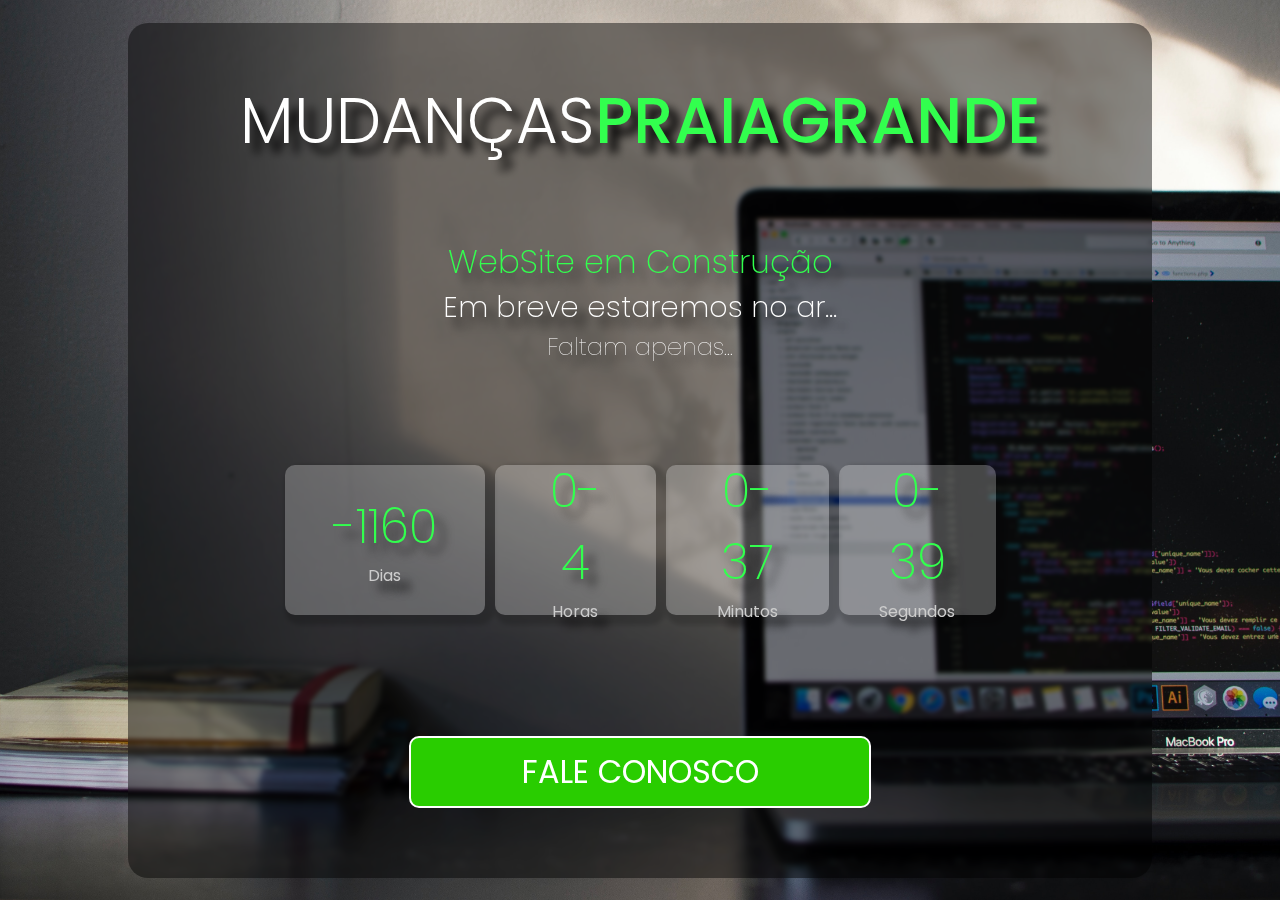
==== countdowntimer/index.html @ 1801c3f0 "UpDate202305171150" ====
<!DOCTYPE html>
<html lang="pt-br">
<head>
    <meta charset="UTF-8">
    <meta http-equiv="X-UA-Compatible" content="IE=edge">
    <meta name="viewport" content="width=device-width, initial-scale=1.0">
   
    <title>Mudanças Praia Grande | A Melhor da Região</title>
    <meta name="description" content="Procurando uma empresa de mudanças e carretos em Praia Grande? A Mudanças Praia Grande é especializada em soluções completas para suas necessidades de transporte de cargas. Com mais de 10 anos de experiência, oferecemos serviços personalizados, segurança, pontualidade e uma equipe dedicada. Realizamos mudanças residenciais e comerciais, além de oferecer carretos e serviços de embalagem. Nossa prioridade é garantir a proteção dos seus pertences durante todo o processo. Contate-nos agora mesmo para uma mudança tranquila e sem estresse em Praia Grande.">
    <meta name="keywords" content="Mudanças Praia Grande, Empresa de mudanças em Praia Grande, Mudanças residenciais em Praia Grande, Carretos em Praia Grande Transportadora em Praia Grande, Serviços de mudança em Praia Grande, Mudanças comerciais em Praia Grande, Transporte de cargas em Praia Grande, Mudanças e carretos em Praia Grande, Mudanças seguras em Praia Grande">
    <meta name="generator" content="HTML5, CSS3, JavaScript">
    <meta name="author" content="Henrique Teixeira | HT WebSitesBuilder">
    <meta name="robots" content="noindex, nofollow">
    <meta name="googlebot" content="noindex, nofollow">  
    <meta name="google-site-verification" content="YlnIyxxKNTaNd-IC_TfO19TKPuq7UjPzhPMNvKxjE3g">  
    
    <link rel="sitemap" type="application/xml" href="sitemap.xml">
    <!-- <link rel="canonical" href="https://mudancaspraiagrande.com.br/">      -->
    <!-- Google Tag Manager (noscript) -->
    <noscript><iframe src="https://www.googletagmanager.com/ns.html?id=GTM-PCWRWW3" height="0" width="0" style="display:none;visibility:hidden"></iframe></noscript>
    <!-- End Google Tag Manager (noscript) -->
    
    <meta property="og:title" content="Mudanças Praia Grande | A Melhor da Região">
    <meta property="og:description" content="">
    <meta property="og:type" content="website">
    <meta property="og:url" content="https://www.mudancaspraiagrande.com.br">
    <meta property="og:image" content="https://www.mudancaspraiagrande.com.br/img-home.jpg">
    
    <meta name="twitter:card" content="summary_large_image">
    <meta name="twitter:title" content="Mudanças Praia Grande | A Melhor da Região">
    <meta name="twitter:description" content="Descrição da página">
    <meta name="twitter:image" content="https://www.mudancaspraiagrande.com.br/imagem.jpg">    
    
    <link rel="shortcut icon" href="img/favicon.ico" type="image/x-icon">
    
    <link rel="stylesheet" href="../css/mediaqueries.css">
    <link rel="stylesheet" href="../css/countdowntimer.css">
    <link rel="stylesheet" href="https://cdnjs.cloudflare.com/ajax/libs/font-awesome/6.4.0/css/all.min.css">
</head>
<body>
<!--
    <Video autoplay loop muted plays-inline class="backvideo">
        <source src="video/count-video.mp4" type="video/mp4">
    </Video>
-->
  
    <div class="container">
        <!--  <img src="#" alt="logo-mudpragran">  -->
        <h1>Mudanças<span>PraiaGrande</span></h1>
        <h2>WebSite em Construção</h2>
        <h3>Em breve estaremos no ar...</h3>
        <h4>Faltam apenas...</h4>      
        <div class="countdown" id="countdown">
            <div class="time">
                <h2 id="days"></h2>
                <small>Dias</small>
            </div>
            <div class="time">
                <h2 id="hours"></h2>
                <small>Horas</small>
            </div>
            <div class="time">
                <h2 id="minutes"></h2>
                <small>Minutos</small>
            </div>
            <div class="time">
                <h2 id="seconds"></h2>
                <small>Segundos</small>
            </div>
        </div>   
        <a href="https://bit.ly/MudancasPraiaGrande" target="_blank">Fale Conosco</a>    
    </div>

    <script src="../js/countdowntimer.js"></script>
    <script src="../js/scripts.js"></script>
    
</body>
</html>
---- css/mediaqueries.css ----
@charset "UTF-8";

@import url('https://fonts.googleapis.com/css2?family=Poppins:wght@100;200;300;400;500;600;700;800;900&display=swap');

/*  Mobile - iPhone 13 Mini */
@media (max-width: 1023px){

    *{
        margin: 0;
        padding: 0;
        box-sizing: border-box;
        font-family: "Poppins";
        text-decoration: none;
        list-style: none;
        scroll-behavior: smooth;
        transition: all .1s ease;
    }
    body{
        margin: auto;
        padding: 0;
    }
    :root{
        --azul: #00008c;
        --amarelo: #FFD401;
        --verde: #29A71A;
        --preto: #000000;
        --branco: #FFFFFF;  
        --fontam6: clamp(1.6em, 1.5em + 3vw, 8rem);
        --fontam5: clamp(1.5em, 1.1em + 2.3vw, 4.1rem);
        --fontam4: clamp(1.3em, 1em + 2vw, 4rem);
        --fontam3: clamp(1.1em, .75em + 1.5vw, 3rem);
        --fontam2: clamp(1.05em, .6em + 1vw, 2rem);
        --fontam1: clamp(.5em, .5em + .7vw, 1rem);
    }
/*  Fim do Body  */
/*  *************************************************** */
/*  Inicio do Main / Header  */
    header{        
        z-index: 999;
        position: fixed;
        top: 0;
        left: 0;
        display: flex;
        justify-content: space-between;
        align-items: center;
        width: 100%;
        height: 70px;
        margin: auto;
        padding: 0 5%;
    }
    header.sticky{
        height: 70px;
        background: var(--branco);
        box-shadow: 0px 5px 5px 0px #00000077;
        border-bottom: #00008c solid 5px;
        transition: all .2s ease;
    }
    header.sticky .btn{
        color: var(--azul);
    }
    header.sticky .logotipo{
        color: var(--azul);
    }
    header .menu.active{
        right: 0;
    }
    header .menu .close-btn{
        color: #FFFFFF;
        position: absolute;
        top: 0;
        left: 90%;
        margin: 20px 0px 0px 0px;
    }
    header nav{
        position: fixed;
        background: #00008ccd;
        display: flex;
        justify-content: center;
        align-items: flex-end;
        flex-direction: column;
        min-width: 50%;
        height: 100vh;
        top: 0;
        right: -110%;
        padding: 80px 20px;
        transition:  0.5s;
        transition-property: right;
    }
    header nav a {
        display: block;
        font-size: 2rem;
        margin: 5px;
        padding: 0 15px;
        color: var(--branco);
        font-weight: 500;
    }
    header nav a:hover {
        color: var(--amarelo);
    }
    header .button {
        display: none;
    }
    .btn{
        display: block;
        font-size: var(--fontam4);
        color: var(--branco);
    }
    .logo { /*background: rebeccapurple;*/
        display: flex;
        align-items: center;
        flex-direction: row;
        width: 50%;
        height: 60px;
    }
    .logo a img{ /*background: #29A71A;*/
        max-width: 50px;
        margin: 30px 0;
    }
    .logotipo{ /*background: red;*/
        font-size: var(--fontam3);
        color: var(--branco);
        margin: 0 5px;
        line-height: 1;
    }
    .logotipo span{
        color: var(--amarelo);
    }
    nav a{ 
        display: none;    
    }
    .menu-diferenciais {
        display: none;
    }
    .menu-trabalhos {
        display: none;
    }
    .menu-depoimentos {
        display: none;
    }
    .menu-contatos {
        display: none;
    }
/*  Fim do Header/Nav  */
/*  *************************************************** */
/*  Inicio do Main  */

/*  Fim do Main  */
/*  *************************************************** */
/*  Inicio do Home  */
    .home{
        background: url(../img/bg1-home-mbl.png);
        background-position: center;
        background-repeat: no-repeat;
        background-size: cover;
        width: 100%;
        height: auto;
    }
    .home .container{
        display: flex;
        justify-content: center;
        align-items: center;
        flex-direction: column-reverse;
        flex-wrap: wrap;
        text-align: center;
        margin: auto;
        width: 90%;
        height: 100vh;
    }
    .home .container aside img{ /*background:yellow;*/
        max-width:50%;
        height: auto;
    }
    .home .container article{
        width: 100%;
        height: auto;
        text-align: center;
        color: var(--branco);
    }
    .home .container article h1{      
        font-size: var(--fontam6);
        line-height: 1; 
    }
    .home .container article h1 span{      
        color: var(--amarelo);
    }
    .home .container article h2{
        font-size: var(--fontam2);      
    }
    .home .container article h3{
        font-size: var(--fontam3);    
        margin: 30px 0;    
    }
    .home .container a{
        background: var(--verde);
        border-radius: 7px;
        border: #ffffff solid 3px;
        font-size: var(--fontam3);
        color: var(--branco);
        padding: 10px 30px;
        margin: 00px 0;    
    }
/*  Fim do Home  */
/*  *************************************************** */
/*  Inicio do Home2  */
    .home2 {
        display: flex;
        align-items: center;
        justify-content: center;
        flex-direction: column;
        width: 100%;
        height: 300px;
        text-align: center;
        padding: 10%;
        background: branco;
    }
    .home2 h1{
        color: var(--azul);
        font-size: var(--fontam4);
        margin: 10px 0;        
    }
    .home2 h1 span{
        color: var(--amarelo);
    }
    .home2 p{
        color: var(--azul);
    }
/*  Fim do Home2  */
/*  *************************************************** */
/*  Inicio do Soluções  */
    .solucoes{background: #eeeeee;
        display:flex;
        justify-content: center;
        align-items: center;
        flex-wrap: wrap;
        text-align: center;
        height: auto;
    }
    .solucoes h1{
        font-size: var(--fontam4);
        color: var(--azul);
        margin-top: 88px;
    }
    .solucoes h1 span{
        color: var(--amarelo);
    }
    .solucoes .container{
        display: flex;
        justify-content: center;
        align-items: center;
        flex-direction: column;
        flex-wrap: wrap;
        width: 100%;
        height: auto;
        margin: auto;  
        padding: 0 10px;  
    }
    .solucoes .container .box{
        background: var(--branco);
        max-width: 500px;
        margin: 10px;
        padding: 30px;
        border-radius: 10px;
        border: 2px solid rgba(0, 0, 140, 0.078);
        box-shadow: 5px 5px 10px 5px rgba(0, 0, 0, 0.212);
    }
    .solucoes .container .box:hover{
        background: var(--amarelo);
        transform: translateY(-8px);
    }
/*  Fim da Soluções  */
/*  ************************
/*  Inicio do Diferenciais  */
    .diferenciais{display: none;
    
    }
/*  Fim do Diferenciais  */
/*  *************************************************** */
/*  Inicio do Trabalhos  */
    .trabalhos{display: none;}
/*  Fim do Trabalhos  */
/*  *************************************************** */
/*  Inicio do Depoimentos  */
    .depoimentos{display: none;}
/*  Fim do Depoimentos  */
/*  *************************************************** */
/*  Inicio do Sobre  */
    .sobre{
        display: flex;
        justify-content: center;
        align-items: center;
        width: 100%;
        height: 100vh;
        background: #FFD401;
        padding: 5%;
        text-align: center;
    }
    .sobre article h1{
        font-size: var(--fontam4);
        color: var(--azul);
    }
    .sobre article h2{
        font-size: var(--fontam2);
    }
    .sobre article p{
        margin: 30px 0;
    }
    .sobre article a{
        background: var(--verde);
        border-radius: 7px;
        border: #ffffff solid 3px;
        font-size: var(--fontam3);
        color: var(--branco);
        padding: 10px 30px;
        margin: 00px 0;  
    }
    .sobre aside img{
        display: none;
    }
/*  Fim do Sobre  */
/*  *************************************************** */
/*  Inicio do Contatos  */
    .contatos{display: none;

    }
    .contatos-txt h1, p{
    }
    .contatos .iframe iframe{
    }
/*  Fim do Contatos  */
/*  *************************************************** */
/*  Inicio do Footer  */
    footer{
        width: 100%;
        margin: auto;
        padding: 20px;
        font-size: var(--fontam1);
        text-align: center;
        color: var(--branco);
        background: var(--azul);
    }
    footer .menu-footer a{display: none;
       color: var(--amarelo);
    }
    footer .rodape a{
        color: var(--amarelo);
    }
}
/*  Desktop - Web 1280  */
@media screen and (min-width: 1024px) and (max-width: 1366px){
    *{
        margin: 0;
        padding: 0;
        box-sizing: border-box;
        font-family: "Poppins";
        text-decoration: none;
        list-style: none;
        scroll-behavior: smooth;
        transition: all .1s ease;
    }
    body{
        margin: auto;
        padding: 0;
    }
    :root{
        --azul: #00008c;
        --amarelo: #FFD401;
        --verde: #29A71A;
        --preto: #000000;
        --branco: #FFFFFF;  
    
        --fontam6: clamp(1.6em, 1.5em + 3vw, 8rem);
        --fontam5: clamp(1.5em, 1.1em + 2.3vw, 4.1rem);
        --fontam4: clamp(1.3em, 1em + 2vw, 4rem);
        --fontam3: clamp(1.2em, 1.2em + 1.2vw, 3rem);
        --fontam2: clamp(1.1em, .9em + .9vw, 2rem);
        --fontam1: clamp(1em, .5em + .5vw, 1.5rem);
    }
    ::-webkit-scrollbar{
        width: 10px;
    }
    ::-webkit-scrollbar-track{
        background: #FFFFFF;
    }
    ::-webkit-scrollbar-track:hover{
        background: #ffffff85;
    }
    ::-webkit-scrollbar-thumb{
        background: var(--azul);
        border-radius: 2px;
    }
    /*  Fim do Body  */
    /*  *************************************************** */
    /*  Inicio do Main  */
    header{
        z-index: 999;
        position: fixed;
        top: 0;
        left: 0;
        background:rgba(255, 255, 255, 0);    
        display: flex;
        justify-content: space-between;
        align-items: center;
        width: 100%;
        height: 80px;
        margin: auto;
        padding: 0 2%;
    }
    header.sticky{
        height: 78px;
        padding: 0 2%;
        background: var(--branco);
        box-shadow: 0px 10px 10px 0px #00000072;
        border-bottom: #00008c solid 5px;
        transition: all .45s ease;
    }
    header.sticky .logo a{
        color: var(--azul);
        margin: 0px;
    }
    header.sticky .logo a span{
        color: var(--amarelo);
        text-shadow: #00000012 5px 5px 5px;
    }
    header.sticky .logo a:hover{
        font-size: var(--fontam2);
        border-bottom: none;
    }
    header.sticky nav a{
        color: var(--azul);
        transition: all .45s ease;
        margin: 5px;

    } 
    header.sticky nav a:hover{
        color: var(--amarelo);
        border-bottom: #FFD401 solid 1px;
        transition: all .45s ease;
    } 
    header.sticky .button{
        font-size: var(--fontam1);
        background: var(--verde);
        padding: 3px 10px;
        border-radius: 20px;
        border: #ffffff solid 2px;
        color: var(--branco);
    } 
    header.sticky .button:hover{
        background: var(--azul);
        color: var(--amarelo);
        border-bottom: none;
        border: #FFD401 solid 2px;
        transition: all .45s ease;
    } 
    .btn{
        display: none;
    }
    .logo{
        display: flex;
        justify-content: center;
        align-items: center;
    }
    .logo img{
        width: 50px;
        margin: 10px 0;
    }
    .logo .logo-txt{
        display: flex;
        flex-direction: column;
        line-height: 1;
        padding: 5px;
    }
    .logo .logo-txt a{  /*background:rebeccapurple; */
        font-size: var(--fonta3);
        color: var(--amarelo);
    }
    .logo a span{
        color: var(--branco);
    }
    .logo a:hover{
        font-size: var(--fontam3);
        color: #00008c;
    }
    nav{/*background: red;*/
        color: var(--branco);
        padding: 10px;
    }
    nav a{/*background: gray;*/
        font-size: var(--fontam1);
        color: var(--branco);
        margin: 5px;
    
    }
    nav a:hover{
        color: var(--amarelo);
        border-bottom: #FFD401 solid 2px;
        transition: all .45s ease;
    }
    nav .button {
        background: var(--verde);
        padding: 3px 10px;
        border-radius: 20px;
        border: #ffffff solid 2px;
        color: var(--branco);
    }
    nav .button:hover{
        background: var(--verde);
        border-bottom: none;
        border: #ffffff solid 2px;
        color: var(--branco);
    }
    /*  Fim do Header/Nav  */
/*  *************************************************** */
/*  Inicio do Main  */
    main{/*background: rgb(255, 0, 0);*/
    text-align: center;
    margin: auto;
}
/*  Fim do Main  */
/*  *************************************************** */
/*  Inicio do Home  */
    .home{
        background: url(../img/bg-home.png);
        background-position: center;
        background-repeat: no-repeat;
        background-size: cover;
        height: 100vh;
        padding: 100px 0 0 0;
    }
    .home .container{ /*background: yellow;*/
        display: flex;
        justify-content: flex-start;
        align-items: flex-start;
        width: 90%;
        height: 80%;
        margin: auto;
        padding: 0 5%;
    }
    .home .container article{ /*background: rgb(0, 4, 81);*/
        display: flex;
        justify-content:center;
        align-items: flex-start;
        flex-direction: column;
        text-align: left;
        width: 50%;
        height: 100%;
    }
    .home .container article h1{
        font-size: var(--fontam6);
        font-weight: 700;
        line-height: .8;
        text-align: left;
        color: var(--amarelo);
        margin: 0;
        padding: 0;
        z-index: 1;
    }
    .home .container article h1 span{
        color: var(--branco);
    }
    .home .container article h2{
        font-size: var(--fontam1);
        font-weight: 300;
        color: var(--branco);
        margin: 0;
        padding: 0;
    }
    .home .container article h3{
        font-size: var(--fontam3);
        font-weight: 300;
        color: var(--branco);
        margin: 0;
        padding: 0;
    }
    .home .container article a{
        background: var(--verde);
        border-radius: 7px;
        border: #ffffff solid 3px;
        font-size: var(--fontam2);
        color: var(--branco);
        padding: 10px 70px;
        margin-top: 30px;
    }
    .home .container article a:hover{
        background: rgb(1, 102, 1);
    }
    .home .container aside{ /*background: rgb(14, 107, 0);*/
        display: flex;
        justify-content: flex-start;
        align-items: flex-start;
        width: 50%;
        height: 100%;
        padding: 10px;
    }
    .home .container aside img{/*background: red;*/
        width: 100%;
        height: auto;
        margin: auto;
    }
    /*  Fim do Home  */
    /*  *************************************************** */
    /*  Inicio do Home2  */
    .home2{ /*background: rebeccapurple;*/
        display: flex;
        justify-content: center;
        align-items: center;
        flex-direction: column;
        height: 300px;
        background: var(--branco);
        padding: 50px 15%;
    }
    .home2 h1{
        font-size: var(--fontam5);
        color: var(--azul);
        text-shadow: 5px 5px 5px #00000077;
    }
    .home2 h1 span{
        color: var(--amarelo);
        text-shadow: 5px 5px 5px #00000077;
    }
    .home2 p{
        font-size: var(--fontam1);
        color: var(--azul);
        line-height: 1.5;
    }
    /*  Fim do Home2  */
    /*  *************************************************** */
    /*  Inicio do Soluções  */
    .solucoes{background: #eeeeee;
        height: 100vh;
        padding: 80px 0 0 0;
    }
    .solucoes h1{
        font-size: var(--fontam4);
        color: var(--azul);
    }
    .solucoes h1 span{
        color: var(--amarelo);
    }
    .soluções p{
        font-size: var(--fontam3);
        color: var(--azul);
        line-height: 1.5;
    }
    .solucoes .container{ /*background: rgb(94, 94, 94);*/
        display: block;
        justify-content: flex-start;
        align-items: flex-start;
        flex-direction: column;
        flex-wrap: wrap;
        width: 100%;
        height: 90%;
        margin: auto;
    }
    .solucoes .container .row-one{ /*background: rgb(217, 255, 0);*/
        display: flex;
        justify-content: center;
        align-items: center;
        width: 90%;
        height: 50%;
        margin-top: 10px;
        margin: auto;
    }
    .solucoes .container .row-two{ /*background: rgb(0, 255, 17);*/
        display: flex;
        justify-content: center;
        align-items: center;
        width: 90%;
        height: 50%;
        margin: auto;
    }
    .solucoes .container .box{
        background: var(--branco);
        width: 400px;
        height: 250px;
        margin: 10px;
        padding: 10px;
        border-radius: 10px;
        border: 2px solid rgba(0, 0, 140, 0.078);
        box-shadow: 5px 5px 10px 5px rgba(0, 0, 0, 0.212);
    }
    .solucoes .container .box:hover{
        background: var(--amarelo);
        transform: translateY(-8px);
    }
    .solucoes .container .box i{
        color: var(--azul);
        margin: 10px;
        font-size: var(--fontam4);    
    }
    .solucoes .container .box h2{
        font-size: var(--fontam1);
        margin: 10px;
    }
    .solucoes .container .box p {
        font-size: .7rem;
        margin: 10px;
    }
    .solucoes .container .box .link{
        background-color: var(--azul);
        color: var(--branco);
        padding: 5px 50px;
        border-radius: 10px;
    }
    .solucoes .container .box .link:hover{
        border: solid 3px #ffffff;
    }
    .solucoes .container .box .row-one .link a i{
        margin-top: 30px;
    }
    /*  Fim da Soluções  */
    /*  *************************************************** */
    /*  Inicio do Diferenciais  */
    .diferenciais{ 
        background: #eeeeee;
        height: 100vh;
        padding: 80px 0 0 0;
    }
    .diferenciais .titulo{ /*background: rebeccapurple;*/
        width: 80%;
        margin: auto;
        font-size: var(--fontam1);
        color: var(--azul);
    }
    .diferenciais .titulo h1{
        font-size: var(--fontam4);
        color: var(--azul);
    }
    .diferenciais .titulo h1 span{
        color: var(--amarelo);
    }
    .diferenciais .container{ /*background: yellow;*/
        display: flex;
        justify-content: flex-start;
        align-items: flex-start;
        flex-direction: column;
        width: 100%;
        height: 80%;
        margin: auto;
    }
    .diferenciais .container .row-one{ /*background: red;*/
        display: flex;
        justify-content: center;
        align-items: center;
        width: 90%;
        height: 50%;
        margin: auto;

    }
    .diferenciais .container .row-two{ /*background: green;*/
        display: flex;
        justify-content: center;
        align-items: center;
        width: 90%;
        height: 50%;
        margin: auto;
    }
    .diferenciais .container .box{
        background: var(--azul);
        display: flex;
        justify-content: flex-start;
        align-items: center;
        flex-direction: column;
        width: 400px;
        height: 200px;
        margin: 10px;
        padding: 10px;
        border-radius: 10px;
        border: 2px solid #ffffff;
        box-shadow: 5px 5px 5px 5px rgba(0, 0, 0, 0.326);
        color: white;
/*        background: var(--branco);
        width: 400px;
        height: 250px;
        margin: 10px;
        padding: 10px;
        border-radius: 10px;
        border: 2px solid rgba(0, 0, 140, 0.078);
        box-shadow: 5px 5px 10px 5px rgba(0, 0, 0, 0.212);  */

    }
    .diferenciais .container .box:hover{
        background: var(--branco);
        color: var(--azul);
        transform: translateY(-8px);
        transition: all .1s ease;
    }
    .diferenciais .container .box i{
        font-size: var(--fontam3);
        margin: 20px;
    }
    .diferenciais .container .box h2{
        font-size: var(--fontam1);
        margin: 0px;
    }
    .diferenciais .container .box p{display: none;
        font-size: var(--fontam1);
        margin: 0px;
    }
    .diferenciais .container .box a{
        font-size: var(--fontam1);
        margin: 20px;
        background: var(--branco);
        padding: 5px 50px;
        border: solid 2px #00008c;
        border-radius: 10px;
    }
    .diferenciais .container .box a:hover{
        background: #FFD401;
    }
/*  Fim do Diferenciais  */
/*  *************************************************** */
/*  Inicio do Trabalhos  */
    .trabalhos{background: rgb(247, 247, 247);
        height: 100vh;
        padding: 80px 0 0 0;
    }
    .trabalhos-titulo{ 
        width: 80%;
        margin: auto;
        padding: 20px;
        color: var(--azul);
    }
    .trabalhos-titulo h1{
        font-size: var(--fontam4);
        color: var(--azul);
    }
    .trabalhos-titulo span{
        color: var(--amarelo);
    }
    .trabalhos .container-galeria{ 
        display: flex;
        flex-wrap: wrap;
        justify-content: space-evenly;
        gap: 1vw;
        padding: 0 2vw;
        width: 80%;
        margin: auto;
    }
    .trabalhos .container-galeria .img-galeria{
        width: 200px;
        height: 200px;
        border: 5px solid #00008c;
        box-shadow: 5px 5px 5px #00000078;
        border-radius: 10px;
        flex-grow: 1;
        transition: transform .5s linear;
    }
    .trabalhos .container-galeria .img-galeria:hover{
        transform: scale(1.3);
    }
    .trabalhos .container-galeria .img-galeria img{
        width: 100%;
        height: 100%;
        object-fit: cover;
        border-radius: 5px;
    }
    .trabalhos .container .box{/*background: #FFD401;*/
        display: flex;
        justify-content: flex-start;
        align-items: center;
        flex-direction: column;
        width: 9%;
        height: 600px;
        margin: 0px;
        padding: 10px;
        border-radius: 10px;
        border: 5px solid #ffffff;
        box-shadow: 5px 5px 5px 5px rgba(0, 0, 0, 0.326);
    }
    .trabalhos .container .box img{ /*background: red;*/
        width: 300px;
        height: 70%;
        margin: 0;
        border-radius: 20px;
    }
    .trabalhos .container .box .txt {
        background: var(--branco);
        width: 95%;
        height: 50%;
        margin: 0;
    }
/*  Fim do Trabalhos  */
/*  *************************************************** */
/*  Inicio do Depoimentos  */
    .depoimentos{ background: var(--branco);
        height: 100vh;
        padding: 80px 0 0 0;
    }
    .depoimentos-txt{ /*background: red;*/
        width: 80%;
        margin: auto;
    }
    .depoimentos-txt h1{
        font-size: var(--fontam4);
        color: var(--azul);
    }
    .depoimentos-txt h1 span{
        color: var(--amarelo);
    }
    .depoimentos-txt p{
        color: var(--azul);
    }
    .depoimentos .container{ /*background: green;*/
        display: flex;
        justify-content: center;
        align-items: center;
        flex-wrap: wrap;
        width: 90%;
        height: 70%;
        margin: auto;
    }
    .depoimentos .container .box{
        background: var(--branco);
        display: flex;
        justify-content: flex-start;
        align-items: center;
        flex-direction: column;
        width: 30%;
        height: 350px;
        margin: 10px;
        padding: 10px;
        color: var(--azul);
        border-radius: 10px;
        border: 5px solid #ffffff;
        box-shadow: 5px 5px 5px 5px rgba(0, 0, 0, 0.326);
    }
    .depoimentos .container .box:hover{
        background: #0000005d;
        color: var(--branco);
        transform: translateY(-8px);
        transition: all .1s ease;
    }
    .depoimentos .container .box i{
        font-size: var(--fontam4);
        margin: 20px;
    }
    .depoimentos .container .box p{
        margin: 20px;
    }
    .depoimentos .container .box a{
        font-size: var(--fontam1);
        margin: 20px;
        background: var(--azul);
        padding: 5px 50px;
        border: solid 2px var(--branco);
        border-radius: 10px;
        color: var(--branco);
    }
    .depoimentos .container .box a:hover{
        background: var(--preto);
        color: var(--branco);
        border: 2px solid var(--branco);
    }
    /*  Fim do Depoimentos  */
    /*  *************************************************** */
    /*  Inicio do Sobre  */
    .sobre{ 
        height: 90vh;
        padding: 80px 0 0 0;
        background: var(--branco);
    }
    .sobre .container{ /*background: rgb(18, 215, 0);*/
        display: flex;
        justify-content: center;
        align-items: center;
        flex-direction: row-reverse;
        width: 90%;
        height: 100%;
        margin: auto;
    }
    .sobre article{ /*background: blue;*/
        display: flex;
        justify-content: center;
        align-items: flex-end;
        flex-direction: column;
        width: 50%;
        height: 90%;
        text-align: right;
        padding: 20px;
    }
    .sobre article h1{
        font-size: var(--fontam3);
        text-align: left;
        line-height: 1;
        color: rgb(0, 0, 170); 
        text-shadow: 3px 3px 3px rgba(0, 0, 0, 0.357); 
        margin-bottom: 20px ;  
    }
    .sobre article h2{
        font-size: var(--fontam2);
        line-height: 1;
        color: rgb(255, 225, 0);
        text-shadow: 2px 5px 3px rgba(0, 0, 0, 0.207);   
    }
    .sobre article p{
        font-size: var(--fontam1);
        line-height: 1.7;
        width: 90%;
        margin: 10px 0;
    }
    .sobre article a{
        background: green;
        border-radius: 7px;
        font-size: var(--fontam1);
        color: rgb(255, 255, 255);
        padding: 10px 70px;
        margin-top: 0px;
    }
    .sobre aside{ /*background: rgb(255, 255, 0);*/
        display: flex;
        justify-content: center;
        align-items: center;
        width: 50%;
        height: 90%;
    }
    .sobre aside img{
        width: 70%;
    }
    /*  Fim do Sobre  */
    /*  *************************************************** */
    /*  Inicio do Contatos  */
    .contatos{ 
        display: flex;
        justify-content: center;
        align-items: center;
        flex-direction: column;
        background: #000040;
        height: 600px;
        padding: 80px 0 0 0;
    }
    .contatos .contatos-txt{ /*background: #000000;*/
        width: 70%;
        height: 30%;
        margin: auto;
        padding: 20px;
    }
    .contatos .contatos-txt h1{
        font-size: var(--fontam4);
        color: var(--branco);
    }
    .contatos .contatos-txt span{
        color: var(--amarelo);
    }
    .contatos .contatos-txt p{
        color: var(--branco);
    }
    .contatos .iframe iframe{
        margin: auto;
        width: 100%;
        height: 40vh;
    }
    .contatos .container{ /*background: var(--azul);*/
        display: flex;
        justify-content: flex-start;
        align-items: center;
        flex-direction: column;
        width: 70%;
        height: 70%;
        margin: auto;
        padding: 30px 0;
        color: var(--amarelo);
    }
    .contatos .container h1{
        font-size: var(--fontam3);
    }
    .contatos .container p{
        font-size: var(--fontam2);
    }
    .contatos .redes {
        margin: 20px;
    }
    .contatos .redes a {
        margin: 20px 10px;
        padding: 5px 12px;
        font-size: var(--fontam2);
        color: var(--branco);
        border-radius: 5px;
        border: 2px solid #ffffff;
    }
    .contatos .btn-wa {
        width: 300px;
        margin: 0px;
        padding: 5px 0;
        background: var(--verde);
        color: var(--branco);
        border: 2px solid var(--branco);
        border-radius: 7px;
    }
    /*
    .contatos .container{ background: rebeccapurple;
        display: flex;
        justify-content: center;
        align-items: center;
        flex-direction: column;
        width: 100%;
        height: 100%;
        margin: auto;
    }
    .contatos .container h1{
        font-size: var(--fontam3);
        color: var(--amarelo);
    }
    .contatos .container h2{
        font-size: var(--fontam2);
        color: rgb(255, 255, 255);
    }
    .contatos .txt{
        color: var(--amarelo);
    }
    .contatos p{
        font-size: 1.5rem;
        line-height: .5;
        color: white;
    }
    .contatos a{
        background: green;
        border-radius: 7px;
        font-size: 2rem;
        color: rgb(255, 255, 255);
        padding: 10px 70px;
        margin-top: 30px;
        border: #ffffff solid 2px;
    }
    .contatos .redes{   background: rgb(33, 55, 0);
        display: flex;
        justify-content: center;
        align-items: center;
        width: 100%;
        height: 100%;
        margin: auto;
        padding: 20px;
    }
    .contatos .redes a{ background: rgb(255, 255, 255);
        display: flex;
        justify-content: center;
        align-items: center;
        width: 50px;
        height: 50px;
        font-size: 2rem;
        color: rgb(6, 0, 94);
        margin: 20px;
        padding: 0 10px;
        border-radius: 10px;
    }
    */
    /*  Fim do Contatos  */
    /*  *************************************************** */
    /*  Inicio do Footer  */
    footer {
        display: flex;
        justify-content: center;
        align-items: center;
        flex-direction: column;
        background: rgb(0, 0, 0);
        width: 100%;
        height: 150px;
        font-weight: 200;
        color: aliceblue;
        text-align: center;
        padding: 30px 0;
    }
    footer .menu-footer a{
        font-size: 1rem;
        padding: 5px;
        font-weight: 200;
        color: rgb(255, 251, 0);
    }
    footer .menu-footer a:hover{
        font-weight: 300;
        color: rgb(255, 255, 255);
    }
    footer .rodape a{
        font-size: .8rem;
        font-weight: 200;
        color: rgb(255, 251, 0);
    }
    footer .rodape a:hover{
        font-size: 1rem;
        font-weight: 200;
        color: rgb(255, 255, 255);
    }
}
/*  Desktop - Web 1920  */
@media screen and (min-width: 1367px) and (max-width: 1920px){
    *{
        margin: 0;
        padding: 0;
        box-sizing: border-box;
        font-family: "Poppins";
        text-decoration: none;
        list-style: none;
        scroll-behavior: smooth;
        transition: all .3s ease;
    }
    body{background: #ff0000;
        margin: auto;
        padding: 0;
    }
    :root{
        --azul: #00008c;
        --amarelo: #FFD401;
        --verde: #29A71A;
        --preto: #000000;
        --branco: #FFFFFF;  
    
        --fontam6: clamp(1.8em, 2em + 4vw, 8rem);
        --fontam5: clamp(1.7em, 1.5em + 3vw, 6rem);
        --fontam4: clamp(1.6em, 1em + 2vw, 4rem);
        --fontam3: clamp(1.5em, .75em + 1.5vw, 3rem);
        --fontam2: clamp(1.3em, .5em + 1vw, 2rem);
        --fontam1: clamp(1em, .4em + .75vw, 1rem);
    }
    ::-webkit-scrollbar{
        width: 10px;
    }
    ::-webkit-scrollbar-track{
        background: #FFFFFF;
    }
    ::-webkit-scrollbar-track:hover{
        background: #ffffff85;
    }
    ::-webkit-scrollbar-thumb{
        background: var(--azul);
        border-radius: 2px;
    }
    /*  Fim do Body  */
    /*  *************************************************** */
    /*  Inicio do Main  */
    header{
        z-index: 999;
        position: fixed;
        top: 0;
        left: 0;
        background:rgba(255, 255, 255, 0);    
        display: flex;
        justify-content: space-between;
        align-items: center;
        width: 100%;
        height: 100px;
        margin: auto;
        padding: 0 5%;
    }
    header.sticky{
        height: 80px;
        padding: 0 5%;
        background: var(--branco);
        box-shadow: 0px 10px 10px 0px #00000072;
        border-bottom: #00008c solid 5px;
        transition: all .45s ease;
    }
    header.sticky .logo a{
        color: var(--azul);
        margin: 0px;
    }
    header.sticky .logo a span{
        color: var(--amarelo);
        text-shadow: #00000012 5px 5px 5px;
    }
    header.sticky .logo a:hover{
        font-size: var(--fontam2);
        border-bottom: none;
    }
    header.sticky nav a{
        color: var(--azul);
        transition: all .45s ease;
        margin: 5px;

    } 
    header.sticky nav a:hover{
        color: var(--amarelo);
        border-bottom: #FFD401 solid 1px;
        transition: all .45s ease;
    } 
    header.sticky .button{
        font-size: var(--fontam1);
        background: var(--verde);
        padding: 3px 20px;
        border-radius: 20px;
        border: #ffffff solid 2px;
        color: var(--branco);
    } 
    header.sticky .button:hover{
        background: var(--azul);
        color: var(--amarelo);
        border-bottom: none;
        border: #FFD401 solid 2px;
        transition: all .45s ease;
    } 
    .btn{
        display: none;
    }
    .logo{
        display: flex;
        justify-content: center;
        align-items: center;
    }
    .logo img{
        width: 50px;
        margin: 10px 0;
    }
    .logo .logo-txt{
        display: flex;
        flex-direction: column;
        line-height: 1;
        padding: 5px;
    }
    .logo .logo-txt a{  /*background:rebeccapurple; */
        font-size: var(--fonta3);
        color: var(--amarelo);
    }
    .logo a span{
        color: var(--branco);
    }
    .logo a:hover{
        font-size: var(--fontam3);
        color: #00008c;
    }
    nav{/*background: red;*/
        color: var(--branco);
        padding: 10px;
    }
    nav a{/*background: gray;*/
        font-size: var(--fontam1);
        color: var(--branco);
        margin: 5px;
    
    }
    nav a:hover{
        color: var(--amarelo);
        border-bottom: #FFD401 solid 2px;
        transition: all .45s ease;
    }
    nav .button {
        background: var(--verde);
        padding: 3px 20px;
        border-radius: 20px;
        border: #ffffff solid 2px;
        color: var(--branco);
    }
    nav .button:hover{
        background: var(--verde);
        border-bottom: none;
        border: #ffffff solid 2px;
        color: var(--branco);
    }
/*  Fim do Header/Nav  */
/*  *************************************************** */
/*  Inicio do Main  */
    main{/*background: rgb(255, 0, 0);*/
    text-align: center;
    margin: auto;
    }
/*  Fim do Main  */
/*  *************************************************** */
/*  Inicio do Home  */
    .home{
        background: url(../img/bg-home.png);
        background-position: center;
        background-repeat: no-repeat;
        background-size: cover;
        height: 100vh;
        padding: 100px 0 0 0;
    }
    .home .container{ /*background: yellow;*/
        display: flex;
        justify-content: flex-start;
        align-items: flex-start;
        width: 90%;
        height: 80%;
        margin: auto;
        padding: 0 5%;
    }
    .home .container article{ /*background: rgb(0, 4, 81);*/
        display: flex;
        justify-content:center;
        align-items: flex-start;
        flex-direction: column;
        text-align: left;
        width: 50%;
        height: 100%;
    }
    .home .container article h1{
        font-size: var(--fontam6);
        font-weight: 700;
        line-height: .8;
        text-align: left;
        color: var(--amarelo);
        margin: 0;
        padding: 0;
        z-index: 1;
    }
    .home .container article h1 span{
        color: var(--branco);
    }
    .home .container article h2{
        font-size: var(--fontam1);
        font-weight: 300;
        color: var(--branco);
        margin: 0;
        padding: 0;
    }
    .home .container article h3{
        font-size: var(--fontam3);
        font-weight: 300;
        color: var(--branco);
        margin: 0;
        padding: 0;
    }
    .home .container article a{
        background: var(--verde);
        border-radius: 7px;
        border: #ffffff solid 3px;
        font-size: var(--fontam2);
        color: var(--branco);
        padding: 10px 70px;
        margin-top: 30px;
    }
    .home .container article a:hover{
        background: rgb(1, 102, 1);
    }
    .home .container aside{ /*background: rgb(14, 107, 0);*/
        display: flex;
        justify-content: flex-start;
        align-items: flex-start;
        width: 50%;
        height: 100%;
        padding: 10px;
    }
    .home .container aside img{/*background: red;*/
        width: 100%;
        height: auto;
        margin: auto;
    }
    /*  Fim do Home  */
    /*  *************************************************** */
    /*  Inicio do Home2  */
    .home2{ /*background: rebeccapurple;*/
        display: flex;
        justify-content: center;
        align-items: center;
        flex-direction: column;
        height: 300px;
        background: var(--branco);
        padding: 50px 15%;
    }
    .home2 h1{
        font-size: var(--fontam5);
        color: var(--azul);
        text-shadow: 5px 5px 5px #00000077;
    }
    .home2 h1 span{
        color: var(--amarelo);
        text-shadow: 5px 5px 5px #00000077;
    }
    .home2 p{
        font-size: var(--fontam1);
        color: var(--azul);
        line-height: 1.5;
    }
    /*  Fim do Home2  */
    /*  *************************************************** */
    /*  Inicio do Soluções  */
    .solucoes{background: #eeeeee;
        height: 100vh;
        padding: 100px 0 0 0;
    }
    .solucoes h1{
        font-size: var(--fontam4);
        color: var(--azul);
    }
    .solucoes h1 span{
        color: var(--amarelo);
    }
    .soluções p{
        font-size: var(--fontam3);
        color: var(--azul);
        line-height: 1.5;
    }
    .solucoes .container{ /*background: rgb(94, 94, 94);*/
        display: block;
        justify-content: flex-start;
        align-items: flex-start;
        flex-direction: column;
        flex-wrap: wrap;
        width: 100%;
        height: 90%;
        margin: auto;
    }
    .solucoes .container .row-one{ /*background: rgb(217, 255, 0);*/
        display: flex;
        justify-content: center;
        align-items: center;
        width: 90%;
        height: 50%;
        margin-top: 10px;
        margin: auto;
    }
    .solucoes .container .row-two{ /*background: rgb(0, 255, 17);*/
        display: flex;
        justify-content: center;
        align-items: center;
        width: 90%;
        height: 50%;
        margin: auto;
    }
    .solucoes .container .box{
        display: flex;
        justify-content: center;
        align-items: center;
        flex-direction: column;
        background: var(--branco);
        width: 400px;
        height: 380px;
        margin: 10px;
        padding: 10px;
        border-radius: 10px;
        border: 2px solid rgba(0, 0, 140, 0.078);
        box-shadow: 5px 5px 10px 5px rgba(0, 0, 0, 0.212);
    }
    .solucoes .container .box:hover{
        background: var(--amarelo);
        transform: translateY(-8px);
    }
    .solucoes .container .box i{
        color: var(--azul);
        margin: 10px;
        font-size: var(--fontam4);    
    }
    .solucoes .container .box h2{
        font-size: var(--fontam2);
        margin: 10px;
    }
    .solucoes .container .box p {
        font-size: var(--fontam1);
        margin: 10px;
    }
    .solucoes .container .box .link{
        background-color: var(--azul);
        color: var(--branco);
        padding: 5px 50px;
        border-radius: 10px;
    }
    .solucoes .container .box .link:hover{
        border: solid 3px #ffffff;
    }
    .solucoes .container .box .row-one .link a i{
        margin-top: 30px;
    }
    /*  Fim da Soluções  */
    /*  *************************************************** */
    /*  Inicio do Diferenciais  */
    .diferenciais{ 
        background: #eeeeee;
        height: 100vh;
        padding: 100px 0 0 0;
    }
    .diferenciais .titulo{ /*background: rebeccapurple;*/
        width: 80%;
        margin: auto;
        font-size: var(--fontam1);
        color: var(--azul);
    }
    .diferenciais .titulo h1{
        font-size: var(--fontam4);
        color: var(--azul);
    }
    .diferenciais .titulo h1 span{
        color: var(--amarelo);
    }
    .diferenciais .container{ /*background: yellow;*/
        display: flex;
        justify-content: flex-start;
        align-items: flex-start;
        flex-direction: column;
        width: 100%;
        height: 80%;
        margin: auto;
    }
    .diferenciais .container .row-one{ /*background: red;*/
        display: flex;
        justify-content: center;
        align-items: center;
        width: 90%;
        height: 50%;
        margin: auto;

    }
    .diferenciais .container .row-two{ /*background: green;*/
        display: flex;
        justify-content: center;
        align-items: center;
        width: 90%;
        height: 50%;
        margin: auto;
    }
    .diferenciais .container .box{
        background: var(--azul);
        display: flex;
        justify-content: flex-start;
        align-items: center;
        flex-direction: column;
        width: 400px;
        height: 350px;
        margin: 10px;
        padding: 10px;
        border-radius: 10px;
        border: 2px solid #ffffff;
        box-shadow: 5px 5px 5px 5px rgba(0, 0, 0, 0.326);
        color: white;
/*        background: var(--branco);
        width: 400px;
        height: 250px;
        margin: 10px;
        padding: 10px;
        border-radius: 10px;
        border: 2px solid rgba(0, 0, 140, 0.078);
        box-shadow: 5px 5px 10px 5px rgba(0, 0, 0, 0.212);  */

    }
    .diferenciais .container .box:hover{
        background: var(--branco);
        color: var(--azul);
        transform: translateY(-8px);
        transition: all .1s ease;
    }
    .diferenciais .container .box i{
        font-size: var(--fontam3);
        margin: 20px;
    }
    .diferenciais .container .box h2{
        font-size: var(--fontam1);
        margin: 0px;
    }
    .diferenciais .container .box p{
        font-size: var(--fontam1);
        margin: 0px;
    }
    .diferenciais .container .box a{
        font-size: var(--fontam1);
        margin: 20px;
        background: var(--branco);
        padding: 5px 50px;
        border: solid 2px #00008c;
        border-radius: 10px;
    }
    .diferenciais .container .box a:hover{
        background: #FFD401;
    }
/*  Fim do Diferenciais  */
/*  *************************************************** */
/*  Inicio do Trabalhos  */
    .trabalhos{background: rgb(247, 247, 247);
        height: 100vh;
        padding: 100px 0 0 0;
    }
    .trabalhos-titulo{ 
        width: 80%;
        margin: auto;
        padding: 20px;
        color: var(--azul);
    }
    .trabalhos-titulo h1{
        font-size: var(--fontam4);
        color: var(--azul);
    }
    .trabalhos-titulo span{
        color: var(--amarelo);
    }
    .trabalhos .container-galeria{ 
        display: flex;
        flex-wrap: wrap;
        justify-content: space-evenly;
        gap: 1vw;
        padding: 0 2vw;
        width: 80%;
        margin: auto;
    }
    .trabalhos .container-galeria .img-galeria{
        width: 300px;
        height: 300px;
        border: 5px solid #00008c;
        box-shadow: 5px 5px 5px #00000078;
        border-radius: 10px;
        flex-grow: 1;
        transition: transform .5s linear;
    }
    .trabalhos .container-galeria .img-galeria:hover{
        transform: scale(1.3);
    }
    .trabalhos .container-galeria .img-galeria img{
        width: 100%;
        height: 100%;
        object-fit: cover;
        border-radius: 5px;
    }
    .trabalhos .container .box{/*background: #FFD401;*/
        display: flex;
        justify-content: flex-start;
        align-items: center;
        flex-direction: column;
        width: 9%;
        height: 600px;
        margin: 0px;
        padding: 10px;
        border-radius: 10px;
        border: 5px solid #ffffff;
        box-shadow: 5px 5px 5px 5px rgba(0, 0, 0, 0.326);
    }
    .trabalhos .container .box img{ /*background: red;*/
        width: 300px;
        height: 70%;
        margin: 0;
        border-radius: 20px;
    }
    .trabalhos .container .box .txt {
        background: var(--branco);
        width: 95%;
        height: 50%;
        margin: 0;
    }
/*  Fim do Trabalhos  */
/*  *************************************************** */
/*  Inicio do Depoimentos  */
    .depoimentos{ background: var(--branco);
        height: 100vh;
        padding: 100px 0 0 0;
    }
    .depoimentos-txt{ /*background: red;*/
        width: 80%;
        margin: auto;
    }
    .depoimentos-txt h1{
        font-size: var(--fontam4);
        color: var(--azul);
    }
    .depoimentos-txt h1 span{
        color: var(--amarelo);
    }
    .depoimentos-txt p{
        color: var(--azul);
    }
    .depoimentos .container{ /*background: green;*/
        display: flex;
        justify-content: center;
        align-items: center;
        flex-wrap: wrap;
        width: 90%;
        height: 70%;
        margin: auto;
    }
    .depoimentos .container .box{
        background: var(--branco);
        display: flex;
        justify-content: flex-start;
        align-items: center;
        flex-direction: column;
        width: 30%;
        height: 350px;
        margin: 10px;
        padding: 10px;
        color: var(--azul);
        border-radius: 10px;
        border: 5px solid #ffffff;
        box-shadow: 5px 5px 5px 5px rgba(0, 0, 0, 0.326);
    }
    .depoimentos .container .box:hover{
        background: #0000005d;
        color: var(--branco);
        transform: translateY(-8px);
        transition: all .1s ease;
    }
    .depoimentos .container .box i{
        font-size: var(--fontam4);
        margin: 20px;
    }
    .depoimentos .container .box p{
        margin: 20px;
    }
    .depoimentos .container .box a{
        font-size: var(--fontam1);
        margin: 20px;
        background: var(--azul);
        padding: 5px 50px;
        border: solid 2px var(--branco);
        border-radius: 10px;
        color: var(--branco);
    }
    .depoimentos .container .box a:hover{
        background: var(--preto);
        color: var(--branco);
        border: 2px solid var(--branco);
    }
    /*  Fim do Depoimentos  */
    /*  *************************************************** */
    /*  Inicio do Sobre  */
    .sobre{ 
        height: 90vh;
        padding: 100px 0 0 0;
        background: var(--branco);
    }
    .sobre .container{ /*background: rgb(18, 215, 0);*/
        display: flex;
        justify-content: center;
        align-items: center;
        flex-direction: row-reverse;
        width: 90%;
        height: 100%;
        margin: auto;
    }
    .sobre article{ /*background: blue;*/
        display: flex;
        justify-content: center;
        align-items: flex-end;
        flex-direction: column;
        width: 50%;
        height: 90%;
        text-align: right;
        padding: 20px;
    }
    .sobre article h1{
        font-size: var(--fontam3);
        text-align: left;
        line-height: 1;
        color: rgb(0, 0, 170); 
        text-shadow: 3px 3px 3px rgba(0, 0, 0, 0.357); 
        margin-bottom: 20px ;  
    }
    .sobre article h2{
        font-size: var(--fontam2);
        line-height: 1;
        color: rgb(255, 225, 0);
        text-shadow: 2px 5px 3px rgba(0, 0, 0, 0.207);   
    }
    .sobre article p{
        font-size: var(--fontam1);
        line-height: 1.7;
        width: 90%;
        margin: 10px 0;
    }
    .sobre article a{
        background: green;
        border-radius: 7px;
        font-size: var(--fontam1);
        color: rgb(255, 255, 255);
        padding: 10px 70px;
        margin-top: 0px;
    }
    .sobre aside{ /*background: rgb(255, 255, 0);*/
        display: flex;
        justify-content: center;
        align-items: center;
        width: 50%;
        height: 90%;
    }
    .sobre aside img{
        width: 70%;
    }
    /*  Fim do Sobre  */
    /*  *************************************************** */
    /*  Inicio do Contatos  */
    .contatos{ 
        display: flex;
        justify-content: center;
        align-items: center;
        flex-direction: column;
        background: #000040;
        height: 600px;
        padding: 100px 0 0 0;
    }
    .contatos .contatos-txt{ /*background: #000000;*/
        width: 70%;
        height: 30%;
        margin: auto;
        padding: 20px;
    }
    .contatos .contatos-txt h1{
        font-size: var(--fontam4);
        color: var(--branco);
    }
    .contatos .contatos-txt span{
        color: var(--amarelo);
    }
    .contatos .contatos-txt p{
        color: var(--branco);
    }
    .contatos .iframe iframe{
        margin: auto;
        width: 100%;
        height: 40vh;
    }
    .contatos .container{ /*background: var(--azul);*/
        display: flex;
        justify-content: flex-start;
        align-items: center;
        flex-direction: column;
        width: 70%;
        height: 70%;
        margin: auto;
        padding: 30px 0;
        color: var(--amarelo);
    }
    .contatos .container h1{
        font-size: var(--fontam3);
    }
    .contatos .container p{
        font-size: var(--fontam2);
    }
    .contatos .redes {
        margin: 20px;
    }
    .contatos .redes a {
        margin: 20px 10px;
        padding: 5px 12px;
        font-size: var(--fontam2);
        color: var(--branco);
        border-radius: 5px;
        border: 2px solid #ffffff;
    }
    .contatos .btn-wa {
        width: 300px;
        margin: 0px;
        padding: 5px 0;
        background: var(--verde);
        color: var(--branco);
        border: 2px solid var(--branco);
        border-radius: 7px;
    }
    /*  Fim do Contatos  */
    /*  *************************************************** */
    /*  Inicio do Footer  */
    footer {
        display: flex;
        justify-content: center;
        align-items: center;
        flex-direction: column;
        background: rgb(0, 0, 0);
        width: 100%;
        height: 150px;
        font-weight: 200;
        color: aliceblue;
        text-align: center;
        padding: 30px 0;
    }
    footer .menu-footer a{
        font-size: 1rem;
        padding: 5px;
        font-weight: 200;
        color: rgb(255, 251, 0);
    }
    footer .menu-footer a:hover{
        font-weight: 300;
        color: rgb(255, 255, 255);
    }
    footer .rodape a{
        font-size: .8rem;
        font-weight: 200;
        color: rgb(255, 251, 0);
    }
    footer .rodape a:hover{
        font-size: 1rem;
        font-weight: 200;
        color: rgb(255, 255, 255);
    }
}
@media (min-width: 1921px){
    *{
        margin: 0;
        padding: 0;
        box-sizing: border-box;
        font-family: "Poppins";
        text-decoration: none;
        list-style: none;
        scroll-behavior: smooth;
        transition: all .3s ease;
    }
    body{background: #ff0000;
        margin: auto;
        padding: 0;
    }
    :root{
        --azul: #00008c;
        --amarelo: #FFD401;
        --verde: #29A71A;
        --preto: #000000;
        --branco: #FFFFFF;  
    
        --fontam6: clamp(1.8em, 2em + 4vw, 8rem);
        --fontam5: clamp(1.7em, 1.5em + 3vw, 6rem);
        --fontam4: clamp(1.6em, 1em + 2vw, 4rem);
        --fontam3: clamp(1.5em, .75em + 1.5vw, 3rem);
        --fontam2: clamp(1.3em, .5em + 1vw, 2rem);
        --fontam1: clamp(1em, .4em + .75vw, 1rem);
    }
    ::-webkit-scrollbar{
        width: 10px;
    }
    ::-webkit-scrollbar-track{
        background: #FFFFFF;
    }
    ::-webkit-scrollbar-track:hover{
        background: #ffffff85;
    }
    ::-webkit-scrollbar-thumb{
        background: var(--azul);
        border-radius: 2px;
    }
    /*  Fim do Body  */
    /*  *************************************************** */
    /*  Inicio do Main  */
    header{
        z-index: 999;
        position: fixed;
        top: 0;
        left: 0;
        background:rgba(255, 255, 255, 0);    
        display: flex;
        justify-content: space-between;
        align-items: center;
        width: 100%;
        height: 100px;
        margin: auto;
        padding: 0 5%;
    }
    header.sticky{
        height: 80px;
        padding: 0 5%;
        background: var(--branco);
        box-shadow: 0px 10px 10px 0px #00000072;
        border-bottom: #00008c solid 5px;
        transition: all .45s ease;
    }
    header.sticky .logo a{
        color: var(--azul);
        margin: 0px;
    }
    header.sticky .logo a span{
        color: var(--amarelo);
        text-shadow: #00000012 5px 5px 5px;
    }
    header.sticky .logo a:hover{
        font-size: var(--fontam2);
        border-bottom: none;
    }
    header.sticky nav a{
        color: var(--azul);
        transition: all .45s ease;
        margin: 5px;

    } 
    header.sticky nav a:hover{
        color: var(--amarelo);
        border-bottom: #FFD401 solid 1px;
        transition: all .45s ease;
    } 
    header.sticky .button{
        font-size: var(--fontam1);
        background: var(--verde);
        padding: 3px 20px;
        border-radius: 20px;
        border: #ffffff solid 2px;
        color: var(--branco);
    } 
    header.sticky .button:hover{
        background: var(--azul);
        color: var(--amarelo);
        border-bottom: none;
        border: #FFD401 solid 2px;
        transition: all .45s ease;
    } 
    .btn{
        display: none;
    }
    .logo{
        display: flex;
        justify-content: center;
        align-items: center;
    }
    .logo img{
        width: 50px;
        margin: 10px 0;
    }
    .logo .logo-txt{
        display: flex;
        flex-direction: column;
        line-height: 1;
        padding: 5px;
    }
    .logo .logo-txt a{  /*background:rebeccapurple; */
        font-size: var(--fonta3);
        color: var(--amarelo);
    }
    .logo a span{
        color: var(--branco);
    }
    .logo a:hover{
        font-size: var(--fontam3);
        color: #00008c;
    }
    nav{/*background: red;*/
        color: var(--branco);
        padding: 10px;
    }
    nav a{/*background: gray;*/
        font-size: var(--fontam1);
        color: var(--branco);
        margin: 5px;
    
    }
    nav a:hover{
        color: var(--amarelo);
        border-bottom: #FFD401 solid 2px;
        transition: all .45s ease;
    }
    nav .button {
        background: var(--verde);
        padding: 3px 20px;
        border-radius: 20px;
        border: #ffffff solid 2px;
        color: var(--branco);
    }
    nav .button:hover{
        background: var(--verde);
        border-bottom: none;
        border: #ffffff solid 2px;
        color: var(--branco);
    }
/*  Fim do Header/Nav  */
/*  *************************************************** */
/*  Inicio do Main  */
    main{/*background: rgb(255, 0, 0);*/
    text-align: center;
    margin: auto;
    }
/*  Fim do Main  */
/*  *************************************************** */
/*  Inicio do Home  */
    .home{
        background: url(../img/bg-home.png);
        background-position: center;
        background-repeat: no-repeat;
        background-size: cover;
        height: 100vh;
        padding: 100px 0 0 0;
    }
    .home .container{ /*background: yellow;*/
        display: flex;
        justify-content: flex-start;
        align-items: flex-start;
        width: 90%;
        height: 80%;
        margin: auto;
        padding: 0 5%;
    }
    .home .container article{ /*background: rgb(0, 4, 81);*/
        display: flex;
        justify-content:center;
        align-items: flex-start;
        flex-direction: column;
        text-align: left;
        width: 50%;
        height: 100%;
    }
    .home .container article h1{
        font-size: var(--fontam6);
        font-weight: 700;
        line-height: .8;
        text-align: left;
        color: var(--amarelo);
        margin: 0;
        padding: 0;
        z-index: 1;
    }
    .home .container article h1 span{
        color: var(--branco);
    }
    .home .container article h2{
        font-size: var(--fontam1);
        font-weight: 300;
        color: var(--branco);
        margin: 0;
        padding: 0;
    }
    .home .container article h3{
        font-size: var(--fontam3);
        font-weight: 300;
        color: var(--branco);
        margin: 0;
        padding: 0;
    }
    .home .container article a{
        background: var(--verde);
        border-radius: 7px;
        border: #ffffff solid 3px;
        font-size: var(--fontam2);
        color: var(--branco);
        padding: 10px 70px;
        margin-top: 30px;
    }
    .home .container article a:hover{
        background: rgb(1, 102, 1);
    }
    .home .container aside{ /*background: rgb(14, 107, 0);*/
        display: flex;
        justify-content: flex-start;
        align-items: flex-start;
        width: 50%;
        height: 100%;
        padding: 10px;
    }
    .home .container aside img{/*background: red;*/
        width: 100%;
        height: auto;
        margin: auto;
    }
    /*  Fim do Home  */
    /*  *************************************************** */
    /*  Inicio do Home2  */
    .home2{ /*background: rebeccapurple;*/
        display: flex;
        justify-content: center;
        align-items: center;
        flex-direction: column;
        height: 300px;
        background: var(--branco);
        padding: 50px 15%;
    }
    .home2 h1{
        font-size: var(--fontam5);
        color: var(--azul);
        text-shadow: 5px 5px 5px #00000077;
    }
    .home2 h1 span{
        color: var(--amarelo);
        text-shadow: 5px 5px 5px #00000077;
    }
    .home2 p{
        font-size: var(--fontam1);
        color: var(--azul);
        line-height: 1.5;
    }
    /*  Fim do Home2  */
    /*  *************************************************** */
    /*  Inicio do Soluções  */
    .solucoes{background: #eeeeee;
        height: 100vh;
        padding: 100px 0 0 0;
    }
    .solucoes h1{
        font-size: var(--fontam4);
        color: var(--azul);
    }
    .solucoes h1 span{
        color: var(--amarelo);
    }
    .soluções p{
        font-size: var(--fontam3);
        color: var(--azul);
        line-height: 1.5;
    }
    .solucoes .container{ /*background: rgb(94, 94, 94);*/
        display: block;
        justify-content: flex-start;
        align-items: flex-start;
        flex-direction: column;
        flex-wrap: wrap;
        width: 100%;
        height: 90%;
        margin: auto;
    }
    .solucoes .container .row-one{ /*background: rgb(217, 255, 0);*/
        display: flex;
        justify-content: center;
        align-items: center;
        width: 90%;
        height: 50%;
        margin-top: 10px;
        margin: auto;
    }
    .solucoes .container .row-two{ /*background: rgb(0, 255, 17);*/
        display: flex;
        justify-content: center;
        align-items: center;
        width: 90%;
        height: 50%;
        margin: auto;
    }
    .solucoes .container .box{
        display: flex;
        justify-content: center;
        align-items: center;
        flex-direction: column;
        background: var(--branco);
        width: 400px;
        height: 380px;
        margin: 10px;
        padding: 10px;
        border-radius: 10px;
        border: 2px solid rgba(0, 0, 140, 0.078);
        box-shadow: 5px 5px 10px 5px rgba(0, 0, 0, 0.212);
    }
    .solucoes .container .box:hover{
        background: var(--amarelo);
        transform: translateY(-8px);
    }
    .solucoes .container .box i{
        color: var(--azul);
        margin: 10px;
        font-size: var(--fontam4);    
    }
    .solucoes .container .box h2{
        font-size: var(--fontam2);
        margin: 10px;
    }
    .solucoes .container .box p {
        font-size: var(--fontam1);
        margin: 10px;
    }
    .solucoes .container .box .link{
        background-color: var(--azul);
        color: var(--branco);
        padding: 5px 50px;
        border-radius: 10px;
    }
    .solucoes .container .box .link:hover{
        border: solid 3px #ffffff;
    }
    .solucoes .container .box .row-one .link a i{
        margin-top: 30px;
    }
    /*  Fim da Soluções  */
    /*  *************************************************** */
    /*  Inicio do Diferenciais  */
    .diferenciais{ 
        background: #eeeeee;
        height: 100vh;
        padding: 100px 0 0 0;
    }
    .diferenciais .titulo{ /*background: rebeccapurple;*/
        width: 80%;
        margin: auto;
        font-size: var(--fontam1);
        color: var(--azul);
    }
    .diferenciais .titulo h1{
        font-size: var(--fontam4);
        color: var(--azul);
    }
    .diferenciais .titulo h1 span{
        color: var(--amarelo);
    }
    .diferenciais .container{ /*background: yellow;*/
        display: flex;
        justify-content: flex-start;
        align-items: flex-start;
        flex-direction: column;
        width: 100%;
        height: 80%;
        margin: auto;
    }
    .diferenciais .container .row-one{ /*background: red;*/
        display: flex;
        justify-content: center;
        align-items: center;
        width: 90%;
        height: 50%;
        margin: auto;

    }
    .diferenciais .container .row-two{ /*background: green;*/
        display: flex;
        justify-content: center;
        align-items: center;
        width: 90%;
        height: 50%;
        margin: auto;
    }
    .diferenciais .container .box{
        background: var(--azul);
        display: flex;
        justify-content: flex-start;
        align-items: center;
        flex-direction: column;
        width: 400px;
        height: 350px;
        margin: 10px;
        padding: 10px;
        border-radius: 10px;
        border: 2px solid #ffffff;
        box-shadow: 5px 5px 5px 5px rgba(0, 0, 0, 0.326);
        color: white;
/*        background: var(--branco);
        width: 400px;
        height: 250px;
        margin: 10px;
        padding: 10px;
        border-radius: 10px;
        border: 2px solid rgba(0, 0, 140, 0.078);
        box-shadow: 5px 5px 10px 5px rgba(0, 0, 0, 0.212);  */

    }
    .diferenciais .container .box:hover{
        background: var(--branco);
        color: var(--azul);
        transform: translateY(-8px);
        transition: all .1s ease;
    }
    .diferenciais .container .box i{
        font-size: var(--fontam3);
        margin: 20px;
    }
    .diferenciais .container .box h2{
        font-size: var(--fontam1);
        margin: 0px;
    }
    .diferenciais .container .box p{
        font-size: var(--fontam1);
        margin: 0px;
    }
    .diferenciais .container .box a{
        font-size: var(--fontam1);
        margin: 20px;
        background: var(--branco);
        padding: 5px 50px;
        border: solid 2px #00008c;
        border-radius: 10px;
    }
    .diferenciais .container .box a:hover{
        background: #FFD401;
    }
/*  Fim do Diferenciais  */
/*  *************************************************** */
/*  Inicio do Trabalhos  */
    .trabalhos{background: rgb(247, 247, 247);
        height: 100vh;
        padding: 100px 0 0 0;
    }
    .trabalhos-titulo{ 
        width: 80%;
        margin: auto;
        padding: 20px;
        color: var(--azul);
    }
    .trabalhos-titulo h1{
        font-size: var(--fontam4);
        color: var(--azul);
    }
    .trabalhos-titulo span{
        color: var(--amarelo);
    }
    .trabalhos .container-galeria{ 
        display: flex;
        flex-wrap: wrap;
        justify-content: space-evenly;
        gap: 1vw;
        padding: 0 2vw;
        width: 80%;
        margin: auto;
    }
    .trabalhos .container-galeria .img-galeria{
        width: 300px;
        height: 300px;
        border: 5px solid #00008c;
        box-shadow: 5px 5px 5px #00000078;
        border-radius: 10px;
        flex-grow: 1;
        transition: transform .5s linear;
    }
    .trabalhos .container-galeria .img-galeria:hover{
        transform: scale(1.3);
    }
    .trabalhos .container-galeria .img-galeria img{
        width: 100%;
        height: 100%;
        object-fit: cover;
        border-radius: 5px;
    }
    .trabalhos .container .box{/*background: #FFD401;*/
        display: flex;
        justify-content: flex-start;
        align-items: center;
        flex-direction: column;
        width: 9%;
        height: 600px;
        margin: 0px;
        padding: 10px;
        border-radius: 10px;
        border: 5px solid #ffffff;
        box-shadow: 5px 5px 5px 5px rgba(0, 0, 0, 0.326);
    }
    .trabalhos .container .box img{ /*background: red;*/
        width: 300px;
        height: 70%;
        margin: 0;
        border-radius: 20px;
    }
    .trabalhos .container .box .txt {
        background: var(--branco);
        width: 95%;
        height: 50%;
        margin: 0;
    }
/*  Fim do Trabalhos  */
/*  *************************************************** */
/*  Inicio do Depoimentos  */
    .depoimentos{ background: var(--branco);
        height: 100vh;
        padding: 100px 0 0 0;
    }
    .depoimentos-txt{ /*background: red;*/
        width: 80%;
        margin: auto;
    }
    .depoimentos-txt h1{
        font-size: var(--fontam4);
        color: var(--azul);
    }
    .depoimentos-txt h1 span{
        color: var(--amarelo);
    }
    .depoimentos-txt p{
        color: var(--azul);
    }
    .depoimentos .container{ /*background: green;*/
        display: flex;
        justify-content: center;
        align-items: center;
        flex-wrap: wrap;
        width: 90%;
        height: 70%;
        margin: auto;
    }
    .depoimentos .container .box{
        background: var(--branco);
        display: flex;
        justify-content: flex-start;
        align-items: center;
        flex-direction: column;
        width: 30%;
        height: 350px;
        margin: 10px;
        padding: 10px;
        color: var(--azul);
        border-radius: 10px;
        border: 5px solid #ffffff;
        box-shadow: 5px 5px 5px 5px rgba(0, 0, 0, 0.326);
    }
    .depoimentos .container .box:hover{
        background: #0000005d;
        color: var(--branco);
        transform: translateY(-8px);
        transition: all .1s ease;
    }
    .depoimentos .container .box i{
        font-size: var(--fontam4);
        margin: 20px;
    }
    .depoimentos .container .box p{
        margin: 20px;
    }
    .depoimentos .container .box a{
        font-size: var(--fontam1);
        margin: 20px;
        background: var(--azul);
        padding: 5px 50px;
        border: solid 2px var(--branco);
        border-radius: 10px;
        color: var(--branco);
    }
    .depoimentos .container .box a:hover{
        background: var(--preto);
        color: var(--branco);
        border: 2px solid var(--branco);
    }
    /*  Fim do Depoimentos  */
    /*  *************************************************** */
    /*  Inicio do Sobre  */
    .sobre{ 
        height: 90vh;
        padding: 100px 0 0 0;
        background: var(--branco);
    }
    .sobre .container{ /*background: rgb(18, 215, 0);*/
        display: flex;
        justify-content: center;
        align-items: center;
        flex-direction: row-reverse;
        width: 90%;
        height: 100%;
        margin: auto;
    }
    .sobre article{ /*background: blue;*/
        display: flex;
        justify-content: center;
        align-items: flex-end;
        flex-direction: column;
        width: 50%;
        height: 90%;
        text-align: right;
        padding: 20px;
    }
    .sobre article h1{
        font-size: var(--fontam3);
        text-align: left;
        line-height: 1;
        color: rgb(0, 0, 170); 
        text-shadow: 3px 3px 3px rgba(0, 0, 0, 0.357); 
        margin-bottom: 20px ;  
    }
    .sobre article h2{
        font-size: var(--fontam2);
        line-height: 1;
        color: rgb(255, 225, 0);
        text-shadow: 2px 5px 3px rgba(0, 0, 0, 0.207);   
    }
    .sobre article p{
        font-size: var(--fontam1);
        line-height: 1.7;
        width: 90%;
        margin: 10px 0;
    }
    .sobre article a{
        background: green;
        border-radius: 7px;
        font-size: var(--fontam1);
        color: rgb(255, 255, 255);
        padding: 10px 70px;
        margin-top: 0px;
    }
    .sobre aside{ /*background: rgb(255, 255, 0);*/
        display: flex;
        justify-content: center;
        align-items: center;
        width: 50%;
        height: 90%;
    }
    .sobre aside img{
        width: 70%;
    }
    /*  Fim do Sobre  */
    /*  *************************************************** */
    /*  Inicio do Contatos  */
    .contatos{ 
        display: flex;
        justify-content: center;
        align-items: center;
        flex-direction: column;
        background: #000040;
        height: 600px;
        padding: 100px 0 0 0;
    }
    .contatos .contatos-txt{ /*background: #000000;*/
        width: 70%;
        height: 30%;
        margin: auto;
        padding: 20px;
    }
    .contatos .contatos-txt h1{
        font-size: var(--fontam4);
        color: var(--branco);
    }
    .contatos .contatos-txt span{
        color: var(--amarelo);
    }
    .contatos .contatos-txt p{
        color: var(--branco);
    }
    .contatos .iframe iframe{
        margin: auto;
        width: 100%;
        height: 40vh;
    }
    .contatos .container{ /*background: var(--azul);*/
        display: flex;
        justify-content: flex-start;
        align-items: center;
        flex-direction: column;
        width: 70%;
        height: 70%;
        margin: auto;
        padding: 30px 0;
        color: var(--amarelo);
    }
    .contatos .container h1{
        font-size: var(--fontam3);
    }
    .contatos .container p{
        font-size: var(--fontam2);
    }
    .contatos .redes {
        margin: 20px;
    }
    .contatos .redes a {
        margin: 20px 10px;
        padding: 5px 12px;
        font-size: var(--fontam2);
        color: var(--branco);
        border-radius: 5px;
        border: 2px solid #ffffff;
    }
    .contatos .btn-wa {
        width: 300px;
        margin: 0px;
        padding: 5px 0;
        background: var(--verde);
        color: var(--branco);
        border: 2px solid var(--branco);
        border-radius: 7px;
    }
    /*  Fim do Contatos  */
    /*  *************************************************** */
    /*  Inicio do Footer  */
    footer {
        display: flex;
        justify-content: center;
        align-items: center;
        flex-direction: column;
        background: rgb(0, 0, 0);
        width: 100%;
        height: 150px;
        font-weight: 200;
        color: aliceblue;
        text-align: center;
        padding: 30px 0;
    }
    footer .menu-footer a{
        font-size: 1rem;
        padding: 5px;
        font-weight: 200;
        color: rgb(255, 251, 0);
    }
    footer .menu-footer a:hover{
        font-weight: 300;
        color: rgb(255, 255, 255);
    }
    footer .rodape a{
        font-size: .8rem;
        font-weight: 200;
        color: rgb(255, 251, 0);
    }
    footer .rodape a:hover{
        font-size: 1rem;
        font-weight: 200;
        color: rgb(255, 255, 255);
    }
}



/*  Mobile - iPhone 14 Pro Max – 1  */
@media screen and (min-width: 376px) and (max-width: 430px){}
/*  Tablet - iPad  */
@media screen and (min-width: 431px) and (max-width: 768px){}
/*  Tablet - iPad Pro 12,9"  */
@media screen and (min-width: 769px) and (max-width: 1024px){}
/*  Desktop - Web 1366  */
@media screen and (min-width: 1281px) and (max-width: 1366px){}
---- css/countdowntimer.css ----
@charset "UTF-8";

@import url('https://fonts.googleapis.com/css2?family=Poppins:wght@100;200;300;400;500;600;700;800;900&display=swap');

* {
    margin: 0;
    padding: 0;
    box-sizing: border-box; 
    font-family: "Poppins", sans-serif;
    text-decoration: none;
    list-style: none;
    scroll-behavior: smooth;
    transition: all .3s ease;    
}
body{ 
    background: url(../img/bg-count.jpg);
    background-size: cover;
    background-repeat: no-repeat;
    background-position: center;
    display: flex;
    justify-content: center;
    align-items: center;
    margin: auto;
    padding: 0;
    width: 100vw;
    height: 100vh;
}/*
video{
    display: flex;
    justify-content: center;
    align-items: center;
    width: 100%;
    height: 100vh;
    margin: auto;
    padding: 0;
    position: absolute;
    z-index: -1;
}*/
.container {
    display: flex;
    justify-content: center;
    align-items: center;
    flex-direction: column;
    margin: auto;
    padding: 50px;
    width: 80vw;
    height: 95vh;
    text-align: center;
    background: rgba(0, 0, 0, 0.45);
    border-radius: 20px;
    backdrop-filter: blur(2px);
    --webkit-backdrop-filter: blur(2px);
}
.countdown {
    display: flex;
    justify-content: center;
    align-items: center;
    flex-direction: row;
}
h1{
    font-size: 4rem;
    font-weight: 300;
    text-transform: uppercase;
    color: white;
    text-shadow: 10px 10px 10px black;
}
h1 span {
    color: rgb(50, 255, 78);
    font-weight: 500;

}
h2{
    font-size: 2rem;
    font-weight: 200;
    color: rgb(50, 255, 78);
    text-shadow: 10px 10px 10px rgba(0, 0, 0, 0.681);
}
h3{
    font-size: 1.5rem;
    font-weight: 200;
    color: rgb(255, 255, 255);
    text-shadow: 10px 10px 10px black;
}
h4{
    font-size: 1.3rem;
    font-weight: 100;
    color: white;
    text-shadow: 10px 10px 10px black;
}
.time { background: rgba(252, 252, 253, 0.256);
    display: flex;
    justify-content: center;
    align-items: center;
    flex-direction: column;
    width: 200px;
    margin: 10px;
    padding: 20px 0;
    font-size: 2rem;
    color: rgb(205, 205, 205);
    text-shadow: 10px 10px 10px black;
    text-align: center;
    box-shadow: 5px 5px 5px 5px rgba(0, 0, 0, 0.187);
    border-radius: 10px;
}
.time h2{
    font-size: 5rem;
    color: rgb(50, 255, 78);
    text-align: center;
}
#days {
    padding: 0 55px;
}
#hours {
    padding: 0 55px;
}
#minutes {
    padding: 0 55px;
}
#seconds {
    padding: 0 50px;
}
a {
    background: rgb(41, 205, 0);
    border: solid 2px rgb(255, 255, 255);
    border-radius: 10px;
    color: white;
    width: 50%;
    margin: 20px;
    padding: 7px 70px;
    font-size: 2rem;
    text-transform: uppercase;
}

/*  Responsive Area  */

/*  Mobile - iPhone 13 Mini */
@media screen and (min-width: 0px) and (max-width: 375px){
    body { 
        display: flex;
        justify-content: center;
        align-items: center;
        flex-direction: column;
        width: 100vw;
        height: 100vh;
        margin: auto;
    }
    .container{
        display: flex;
        justify-content: center;
        align-items: center;
        flex-direction: column;
        width: 95vw;        
        height: 95vh;
        margin: auto;
    }
    .container h1{
        font-size: 1.3rem;
    }
    .container h2{
        font-size: 1.5rem;
        margin-top: 80px;
    }
    .container h3{
        font-size: .7rem;
    }
    .container h4 {
        font-size: .7rem;
    }
    .countdown{
        display: flex;
        justify-content: center;
        align-items: center;
        flex-direction: row;
        width: 90%;
        height: 20%;
    }
    .time{
        width: 50px;
        height: 80px;
        margin: 2px;
    }
    .time h2{
        font-size: 1.5rem;
        margin-top: 0;
    }
    .time small{
        font-size: .5rem;
    }
    a{
        width: 100%;
        font-size: 1rem;
        padding: 10px 0px;
    }
}
/*  Mobile - iPhone 14 Pro Max – 1  */
@media screen and (min-width: 376px) and (max-width: 430px){
    body { 
        display: flex;
        justify-content: flex-start;
        align-items: center;
        flex-direction: column;
        height: 100vh;
        margin: auto;
    }
    .container{
        display: flex;
        justify-content: flex-start;
        align-items: center;
        flex-direction: column;
        width: 95vw;        
        height: 95vh;
    }
    h1{
        font-size: 1rem;
    }
    .container h2{
        font-size: 1.5rem;
        margin-top: 80px;
    }
    h3{
        font-size: 1.2rem;
    }
    h4 {
        font-size: 1rem;
    }
    .countdown{
        display: flex;
        justify-content: center;
        align-items: center;
        flex-direction: row;
        width: 300px;
        height: 500px;
    }
    .time{
        width: 70px;
        height: 80px;
        margin: 5px;
    }
    .time h2{
        font-size: 2rem;
        margin-top: 0;
    }
    .time small{
        font-size: .8rem;
    }
    a{
        width: 90%;
        font-size: 1.2rem;
        padding: 10px 0px;
    }
}
/*  Tablet - iPad  */
@media screen and (min-width: 431px) and (max-width: 768px){
    body { 
        display: flex;
        justify-content: flex-start;
        align-items: center;
        flex-direction: column;
        height: 100vh;
    }
    .container{
        display: flex;
        justify-content: flex-start;
        align-items: center;
        flex-direction: column;
        width: 95vw;        
        height: 95vh;
        margin: 20px;
        padding: 20px;
    }
    .container h1{
        font-size: 2rem;
    }
    .container h2{
        font-size: 1.8rem;
        margin-top: 70px;
    }
    .container h3{
        font-size: 1.5rem;
    }
    .container h4 {
        font-size: 1rem;
    }
    .countdown{
        display: flex;
        justify-content: center;
        align-items: center;
        flex-direction: row;
        width: 500px;
        height: 500px;
    }
    .time{
        width: 80px;
        height: 100px;
        margin: 5px;
    }
    .time h2{
        font-size: 2.5rem;
        margin-top: 0;
    }
    .time small{
        font-size: 1rem;
    }
    a{
        width: 70%;
        font-size: 1.5rem;
        padding: 10px 0px;
    }
}
/*  Tablet - iPad Pro 12,9"  */
@media screen and (min-width: 769px) and (max-width: 1024px){
    .container h1{
        font-size: 3rem;
    }
    .container h2{
        font-size: 1.8rem;
        margin-top: 70px;
    }
    .container h3{
        font-size: 1.5rem;
    }
    .container h4 {
        font-size: 1rem;
    }
    .countdown{
        display: flex;
        justify-content: center;
        align-items: center;
        flex-direction: row;
        width: 500px;
        height: 500px;
    }
    .time{
        width: 120px;
        height: 120px;
        margin: 5px;
    }
    .time h2{
        font-size: 3rem;
        margin-top: 0;
    }
    .time small{
        font-size: 1rem;
    }
    a{
        width: 50%;
        padding: 10px 0px;
        font-size: 1.8rem;
       
    }
}
/*  Desktop - Web 1280  */
@media screen and (min-width: 1025px) and (max-width: 1280px){
    .container h1{
        font-size: 4rem;
    }
    .container h2{
        font-size: 2rem;
        margin-top: 70px;
    }
    .container h3{
        font-size: 1.8rem;
    }
    .container h4 {
        font-size: 1.5rem;
    }
    .countdown{
        display: flex;
        justify-content: center;
        align-items: center;
        flex-direction: row;
        width: 700px;
        height: 700px;
    }
    .time{
        width: 200px;
        height: 150px;
        margin: 5px;
    }
    .time h2{
        font-size: 3rem;
        margin-top: 0;
    }
    .time small{
        font-size: 1rem;
    }
    a{
        width: 50%;
        padding: 10px 0px;
        font-size: 2rem;
       
    }
}





/*  Notebook/Desktop - Web 1366  */
@media screen and (min-width: 1281px) and (max-width: 1366px){

}
/*  Desktop - Web 1920  */
@media screen and (min-width: 1367px) and (max-width: 1920px){

}
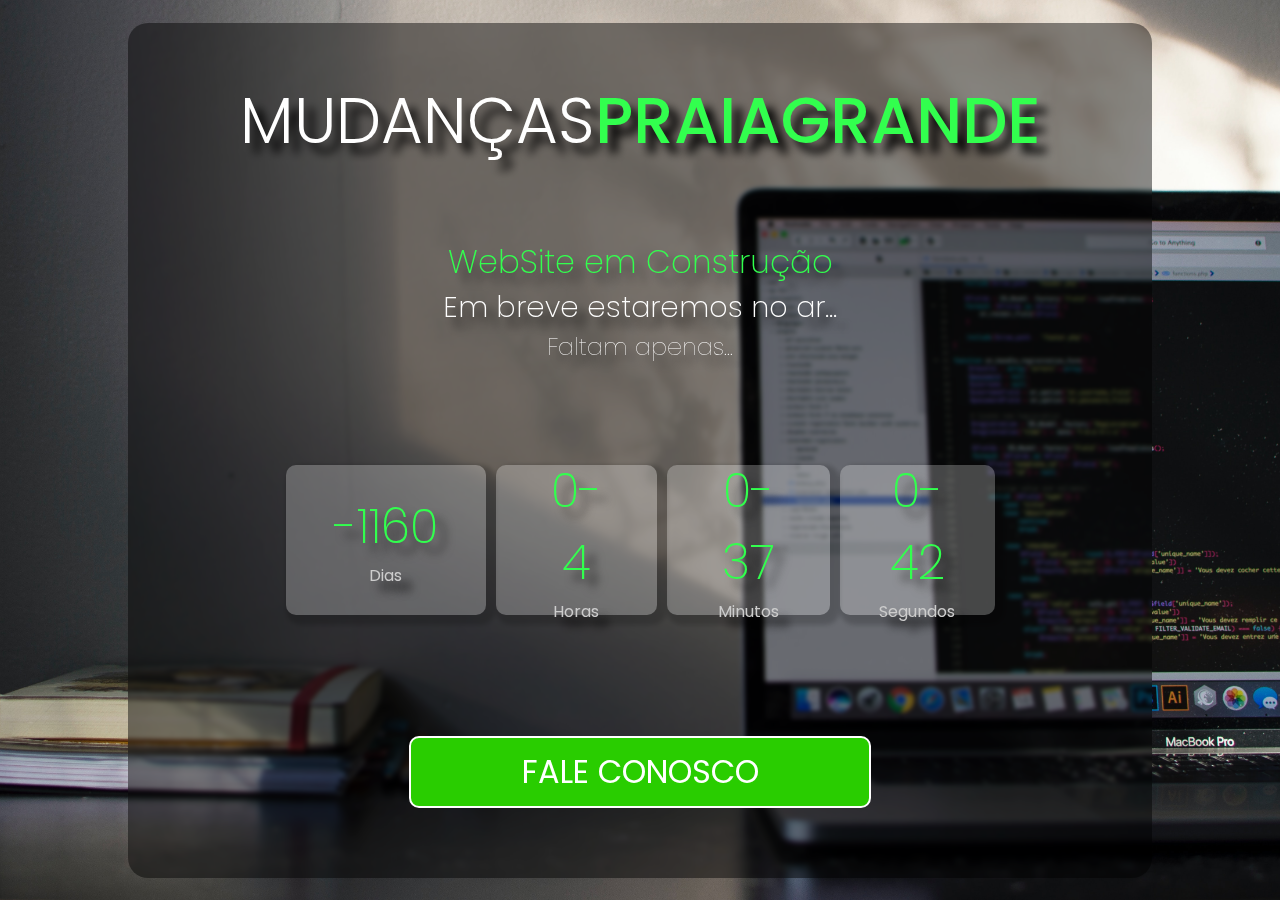
==== commit e3e811fe: "UpDate202305262047" ====
--- a/countdowntimer/index.html
+++ b/countdowntimer/index.html
@@ -4,7 +4,6 @@
     <meta charset="UTF-8">
     <meta http-equiv="X-UA-Compatible" content="IE=edge">
     <meta name="viewport" content="width=device-width, initial-scale=1.0">
-   
     <title>Mudanças Praia Grande | A Melhor da Região</title>
     <meta name="description" content="Procurando uma empresa de mudanças e carretos em Praia Grande? A Mudanças Praia Grande é especializada em soluções completas para suas necessidades de transporte de cargas. Com mais de 10 anos de experiência, oferecemos serviços personalizados, segurança, pontualidade e uma equipe dedicada. Realizamos mudanças residenciais e comerciais, além de oferecer carretos e serviços de embalagem. Nossa prioridade é garantir a proteção dos seus pertences durante todo o processo. Contate-nos agora mesmo para uma mudança tranquila e sem estresse em Praia Grande.">
     <meta name="keywords" content="Mudanças Praia Grande, Empresa de mudanças em Praia Grande, Mudanças residenciais em Praia Grande, Carretos em Praia Grande Transportadora em Praia Grande, Serviços de mudança em Praia Grande, Mudanças comerciais em Praia Grande, Transporte de cargas em Praia Grande, Mudanças e carretos em Praia Grande, Mudanças seguras em Praia Grande">
@@ -13,26 +12,21 @@
     <meta name="robots" content="noindex, nofollow">
     <meta name="googlebot" content="noindex, nofollow">  
     <meta name="google-site-verification" content="YlnIyxxKNTaNd-IC_TfO19TKPuq7UjPzhPMNvKxjE3g">  
-    
     <link rel="sitemap" type="application/xml" href="sitemap.xml">
     <!-- <link rel="canonical" href="https://mudancaspraiagrande.com.br/">      -->
     <!-- Google Tag Manager (noscript) -->
     <noscript><iframe src="https://www.googletagmanager.com/ns.html?id=GTM-PCWRWW3" height="0" width="0" style="display:none;visibility:hidden"></iframe></noscript>
     <!-- End Google Tag Manager (noscript) -->
-    
     <meta property="og:title" content="Mudanças Praia Grande | A Melhor da Região">
     <meta property="og:description" content="">
     <meta property="og:type" content="website">
     <meta property="og:url" content="https://www.mudancaspraiagrande.com.br">
     <meta property="og:image" content="https://www.mudancaspraiagrande.com.br/img-home.jpg">
-    
     <meta name="twitter:card" content="summary_large_image">
     <meta name="twitter:title" content="Mudanças Praia Grande | A Melhor da Região">
     <meta name="twitter:description" content="Descrição da página">
     <meta name="twitter:image" content="https://www.mudancaspraiagrande.com.br/imagem.jpg">    
-    
     <link rel="shortcut icon" href="img/favicon.ico" type="image/x-icon">
-    
     <link rel="stylesheet" href="../css/mediaqueries.css">
     <link rel="stylesheet" href="../css/countdowntimer.css">
     <link rel="stylesheet" href="https://cdnjs.cloudflare.com/ajax/libs/font-awesome/6.4.0/css/all.min.css">
--- a/css/mediaqueries.css
+++ b/css/mediaqueries.css
@@ -25,12 +25,12 @@
         --verde: #29A71A;
         --preto: #000000;
         --branco: #FFFFFF;  
-        --fontam6: clamp(1.6em, 1.5em + 3vw, 8rem);
-        --fontam5: clamp(1.5em, 1.1em + 2.3vw, 4.1rem);
+        --fontam6: clamp(1.6em, 1.5em + 3vw, 6rem);
+        --fontam5: clamp(1.5em, 1.1em + 2.3vw, 5rem);
         --fontam4: clamp(1.3em, 1em + 2vw, 4rem);
-        --fontam3: clamp(1.1em, .75em + 1.5vw, 3rem);
-        --fontam2: clamp(1.05em, .6em + 1vw, 2rem);
-        --fontam1: clamp(.5em, .5em + .7vw, 1rem);
+        --fontam3: clamp(1.1em, .75em + 1.5vw, 2rem);
+        --fontam2: clamp(1.05em, .6em + 1vw, 1.5rem);
+        --fontam1: clamp(1em, 1em + 1vw, 1rem);
     }
 /*  Fim do Body  */
 /*  *************************************************** */
@@ -131,13 +131,12 @@
     .menu-diferenciais {
         display: none;
     }
+    /*
     .menu-trabalhos {
         display: none;
     }
+    */
     .menu-depoimentos {
-        display: none;
-    }
-    .menu-contatos {
         display: none;
     }
 /*  Fim do Header/Nav  */
@@ -152,23 +151,26 @@
         background-position: center;
         background-repeat: no-repeat;
         background-size: cover;
+        display: flex;
+        justify-content: center;
+        align-items: center;
         width: 100%;
-        height: auto;
+        height: 100vh;
+
     }
     .home .container{
         display: flex;
-        justify-content: center;
+        justify-content: flex-end;
         align-items: center;
         flex-direction: column-reverse;
-        flex-wrap: wrap;
+        flex-wrap: wrap;    
         text-align: center;
         margin: auto;
         width: 90%;
-        height: 100vh;
-    }
-    .home .container aside img{ /*background:yellow;*/
+        height: 70%;
+    }
+    .home .container aside img{
         max-width:50%;
-        height: auto;
     }
     .home .container article{
         width: 100%;
@@ -188,16 +190,16 @@
     }
     .home .container article h3{
         font-size: var(--fontam3);    
-        margin: 30px 0;    
+        margin-bottom: 70px;    
     }
     .home .container a{
         background: var(--verde);
         border-radius: 7px;
         border: #ffffff solid 3px;
-        font-size: var(--fontam3);
+        font-size: var(--fontam4);
         color: var(--branco);
         padding: 10px 30px;
-        margin: 00px 0;    
+        margin: 0px 0;    
     }
 /*  Fim do Home  */
 /*  *************************************************** */
@@ -257,7 +259,7 @@
     .solucoes .container .box{
         background: var(--branco);
         max-width: 500px;
-        margin: 10px;
+        margin: 30px;
         padding: 30px;
         border-radius: 10px;
         border: 2px solid rgba(0, 0, 140, 0.078);
@@ -266,6 +268,17 @@
     .solucoes .container .box:hover{
         background: var(--amarelo);
         transform: translateY(-8px);
+    }
+    .solucoes .container .box p{
+        margin-bottom: 30px;
+    }
+    .solucoes .container .box a{
+        margin: 50px;
+        padding: 5px 20px;
+        border-radius: 5px;
+        border: 2px solid var(--azul);
+        color: var(--azul);
+
     }
 /*  Fim da Soluções  */
 /*  ************************
@@ -276,7 +289,76 @@
 /*  Fim do Diferenciais  */
 /*  *************************************************** */
 /*  Inicio do Trabalhos  */
-    .trabalhos{display: none;}
+    .trabalhos{background: rgb(247, 247, 247);
+        height: 1300px;
+        padding: 80px 0 0 0;
+    }
+    .trabalhos-titulo{ 
+        width: 90%;
+        margin: auto;
+        padding: 20px;
+        color: var(--azul);
+        text-align: center;
+    }
+    .trabalhos-titulo h1{
+        font-size: var(--fontam4);
+        color: var(--azul);
+    }
+    .trabalhos-titulo span{
+        color: var(--amarelo);
+    }
+    .trabalhos .container-galeria{ 
+        display: flex;
+        flex-wrap: wrap;
+        justify-content: space-evenly;
+        gap: 1vw;
+        padding: 0 2vw;
+        width: 80%;
+        margin: auto;
+    }
+    .trabalhos .container-galeria .img-galeria{
+        width: 150px;
+        height: 300px;
+        border: 5px solid #00008c;
+        box-shadow: 5px 5px 5px #00000078;
+        border-radius: 10px;
+        flex-grow: 1;
+        transition: transform .5s linear;
+    }
+    .trabalhos .container-galeria .img-galeria:hover{
+        transform: scale(1.3);
+    }
+    .trabalhos .container-galeria .img-galeria img{
+        width: 100%;
+        height: 100%;
+        object-fit: cover;
+        border-radius: 5px;
+    }
+    .trabalhos .container .box{/*background: #FFD401;*/
+        display: flex;
+        justify-content: flex-start;
+        align-items: center;
+        flex-direction: column;
+        width: 9%;
+        height: 200px;
+        margin: 0px;
+        padding: 10px;
+        border-radius: 10px;
+        border: 5px solid #ffffff;
+        box-shadow: 5px 5px 5px 5px rgba(0, 0, 0, 0.326);
+    }
+    .trabalhos .container .box img{ /*background: red;*/
+        width: 300px;
+        height: 70%;
+        margin: 0;
+        border-radius: 20px;
+    }
+    .trabalhos .container .box .txt {
+        background: var(--branco);
+        width: 95%;
+        height: 50%;
+        margin: 0;
+    }
 /*  Fim do Trabalhos  */
 /*  *************************************************** */
 /*  Inicio do Depoimentos  */
@@ -287,11 +369,11 @@
     .sobre{
         display: flex;
         justify-content: center;
-        align-items: center;
+        align-items: flex-start;
         width: 100%;
-        height: 100vh;
+        height: 500px;
         background: #FFD401;
-        padding: 5%;
+        padding: 10%;
         text-align: center;
     }
     .sobre article h1{
@@ -299,19 +381,25 @@
         color: var(--azul);
     }
     .sobre article h2{
-        font-size: var(--fontam2);
+        font-size: var(--fontam3);
     }
     .sobre article p{
-        margin: 30px 0;
-    }
+        margin: 10px 0 50px 0;
+    }
+    /*
+    .sobre .btn-sobre{
+        background: red;
+        margin-top: 450px 0;
+    }
+    */
     .sobre article a{
         background: var(--verde);
         border-radius: 7px;
         border: #ffffff solid 3px;
         font-size: var(--fontam3);
         color: var(--branco);
+        margin: 50px;
         padding: 10px 30px;
-        margin: 00px 0;  
     }
     .sobre aside img{
         display: none;
@@ -319,20 +407,39 @@
 /*  Fim do Sobre  */
 /*  *************************************************** */
 /*  Inicio do Contatos  */
-    .contatos{display: none;
+    .contatos{
+        height: 450px;
+        text-align: center;
+        padding: 30px;
+    }
+    .txt-container{
+        margin: 30px;
+    }
+    .contatos .container h1{
+        margin-top: 30px;
+        color: var(--azul);
+    }
+    .contatos .container .redes{display: none;
+        font-size: var(--fontam4);
+    }
 
-    }
-    .contatos-txt h1, p{
-    }
-    .contatos .iframe iframe{
-    }
+    .contatos .btn-wa a{
+        padding: 10px 70px;
+        background: var(--verde);
+        color: var(--branco);
+        border: 2px solid var(--branco);
+        border-radius: 7px;
+    }
+
+
 /*  Fim do Contatos  */
 /*  *************************************************** */
 /*  Inicio do Footer  */
     footer{
         width: 100%;
-        margin: auto;
-        padding: 20px;
+        height: 350px;
+        margin: auto;
+        padding: 30px;
         font-size: var(--fontam1);
         text-align: center;
         color: var(--branco);
@@ -341,10 +448,14 @@
     footer .menu-footer a{display: none;
        color: var(--amarelo);
     }
+    footer img{
+        width: 100px;        
+    }
     footer .rodape a{
         color: var(--amarelo);
     }
 }
+
 /*  Desktop - Web 1280  */
 @media screen and (min-width: 1024px) and (max-width: 1366px){
     *{
@@ -437,7 +548,7 @@
         transition: all .45s ease;
     } 
     header.sticky .button{
-        font-size: var(--fontam1);
+        font-size: .8rem;
         background: var(--verde);
         padding: 3px 10px;
         border-radius: 20px;
@@ -477,8 +588,8 @@
         color: var(--branco);
     }
     .logo a:hover{
-        font-size: var(--fontam3);
-        color: #00008c;
+        font-size: var(--fontam1);
+        color: #ffffff;
     }
     nav{/*background: red;*/
         color: var(--branco);
@@ -500,6 +611,7 @@
         padding: 3px 10px;
         border-radius: 20px;
         border: #ffffff solid 2px;
+        font-size: .8rem;
         color: var(--branco);
     }
     nav .button:hover{
@@ -768,14 +880,13 @@
         border: 2px solid #ffffff;
         box-shadow: 5px 5px 5px 5px rgba(0, 0, 0, 0.326);
         color: white;
-/*        background: var(--branco);
         width: 400px;
         height: 250px;
         margin: 10px;
         padding: 10px;
         border-radius: 10px;
         border: 2px solid rgba(0, 0, 140, 0.078);
-        box-shadow: 5px 5px 10px 5px rgba(0, 0, 0, 0.212);  */
+        box-shadow: 5px 5px 10px 5px rgba(0, 0, 0, 0.212);
 
     }
     .diferenciais .container .box:hover{
@@ -1019,13 +1130,12 @@
     /*  Fim do Sobre  */
     /*  *************************************************** */
     /*  Inicio do Contatos  */
-    .contatos{ 
-        display: flex;
-        justify-content: center;
-        align-items: center;
-        flex-direction: column;
-        background: #000040;
-        height: 600px;
+    .contatos{  background: var(--azul);
+        display: flex;
+        justify-content: center;
+        align-items: center;
+        flex-direction: column;
+        height: 700px;
         padding: 80px 0 0 0;
     }
     .contatos .contatos-txt{ /*background: #000000;*/
@@ -1042,6 +1152,8 @@
         color: var(--amarelo);
     }
     .contatos .contatos-txt p{
+        font-size: var(--fontam1);
+        line-height: 1;
         color: var(--branco);
     }
     .contatos .iframe iframe{
@@ -1049,15 +1161,15 @@
         width: 100%;
         height: 40vh;
     }
-    .contatos .container{ /*background: var(--azul);*/
+    .contatos .container{
         display: flex;
         justify-content: flex-start;
         align-items: center;
         flex-direction: column;
-        width: 70%;
+        width: 90%;
         height: 70%;
         margin: auto;
-        padding: 30px 0;
+        padding: 10px 0 30px 0;
         color: var(--amarelo);
     }
     .contatos .container h1{
@@ -1065,84 +1177,29 @@
     }
     .contatos .container p{
         font-size: var(--fontam2);
+        line-height: 1.3;
     }
     .contatos .redes {
+        height: 90px;
         margin: 20px;
     }
     .contatos .redes a {
         margin: 20px 10px;
         padding: 5px 12px;
-        font-size: var(--fontam2);
+        font-size: var(--fontam1);
         color: var(--branco);
         border-radius: 5px;
         border: 2px solid #ffffff;
     }
-    .contatos .btn-wa {
-        width: 300px;
-        margin: 0px;
-        padding: 5px 0;
+    .contatos .btn-wa a{
+        padding: 10px 70px;
         background: var(--verde);
+        font-size: var(--fontam3);
         color: var(--branco);
         border: 2px solid var(--branco);
         border-radius: 7px;
     }
-    /*
-    .contatos .container{ background: rebeccapurple;
-        display: flex;
-        justify-content: center;
-        align-items: center;
-        flex-direction: column;
-        width: 100%;
-        height: 100%;
-        margin: auto;
-    }
-    .contatos .container h1{
-        font-size: var(--fontam3);
-        color: var(--amarelo);
-    }
-    .contatos .container h2{
-        font-size: var(--fontam2);
-        color: rgb(255, 255, 255);
-    }
-    .contatos .txt{
-        color: var(--amarelo);
-    }
-    .contatos p{
-        font-size: 1.5rem;
-        line-height: .5;
-        color: white;
-    }
-    .contatos a{
-        background: green;
-        border-radius: 7px;
-        font-size: 2rem;
-        color: rgb(255, 255, 255);
-        padding: 10px 70px;
-        margin-top: 30px;
-        border: #ffffff solid 2px;
-    }
-    .contatos .redes{   background: rgb(33, 55, 0);
-        display: flex;
-        justify-content: center;
-        align-items: center;
-        width: 100%;
-        height: 100%;
-        margin: auto;
-        padding: 20px;
-    }
-    .contatos .redes a{ background: rgb(255, 255, 255);
-        display: flex;
-        justify-content: center;
-        align-items: center;
-        width: 50px;
-        height: 50px;
-        font-size: 2rem;
-        color: rgb(6, 0, 94);
-        margin: 20px;
-        padding: 0 10px;
-        border-radius: 10px;
-    }
-    */
+
     /*  Fim do Contatos  */
     /*  *************************************************** */
     /*  Inicio do Footer  */
@@ -1157,8 +1214,13 @@
         font-weight: 200;
         color: aliceblue;
         text-align: center;
-        padding: 30px 0;
-    }
+        padding: 30px 100px;
+    }
+    footer img{
+        display: none;
+        width: 100px;
+    }
+
     footer .menu-footer a{
         font-size: 1rem;
         padding: 5px;
@@ -1170,7 +1232,7 @@
         color: rgb(255, 255, 255);
     }
     footer .rodape a{
-        font-size: .8rem;
+        font-size: 1rem;
         font-weight: 200;
         color: rgb(255, 251, 0);
     }
@@ -1180,6 +1242,7 @@
         color: rgb(255, 255, 255);
     }
 }
+
 /*  Desktop - Web 1920  */
 @media screen and (min-width: 1367px) and (max-width: 1920px){
     *{
@@ -1192,7 +1255,7 @@
         scroll-behavior: smooth;
         transition: all .3s ease;
     }
-    body{background: #ff0000;
+    body{
         margin: auto;
         padding: 0;
     }
@@ -1220,8 +1283,8 @@
         background: #ffffff85;
     }
     ::-webkit-scrollbar-thumb{
-        background: var(--azul);
-        border-radius: 2px;
+        background: var(--amarelo);
+        border-radius: 10px;
     }
     /*  Fim do Body  */
     /*  *************************************************** */
@@ -1460,7 +1523,7 @@
     /*  Fim do Home2  */
     /*  *************************************************** */
     /*  Inicio do Soluções  */
-    .solucoes{background: #eeeeee;
+    .solucoes{ /*background: #eeeeee;*/
         height: 100vh;
         padding: 100px 0 0 0;
     }
@@ -1596,26 +1659,17 @@
     .diferenciais .container .box{
         background: var(--azul);
         display: flex;
-        justify-content: flex-start;
-        align-items: center;
-        flex-direction: column;
-        width: 400px;
-        height: 350px;
-        margin: 10px;
+        justify-content: center;
+        align-items: center;
+        flex-direction: column;
+        width: 30%;
+        height: 330px;
+        margin: 20px;
         padding: 10px;
         border-radius: 10px;
         border: 2px solid #ffffff;
         box-shadow: 5px 5px 5px 5px rgba(0, 0, 0, 0.326);
         color: white;
-/*        background: var(--branco);
-        width: 400px;
-        height: 250px;
-        margin: 10px;
-        padding: 10px;
-        border-radius: 10px;
-        border: 2px solid rgba(0, 0, 140, 0.078);
-        box-shadow: 5px 5px 10px 5px rgba(0, 0, 0, 0.212);  */
-
     }
     .diferenciais .container .box:hover{
         background: var(--branco);
@@ -1751,11 +1805,11 @@
     .depoimentos .container .box{
         background: var(--branco);
         display: flex;
-        justify-content: flex-start;
+        justify-content: center;
         align-items: center;
         flex-direction: column;
         width: 30%;
-        height: 350px;
+        height: 450px;
         margin: 10px;
         padding: 10px;
         color: var(--azul);
@@ -1803,7 +1857,7 @@
         justify-content: center;
         align-items: center;
         flex-direction: row-reverse;
-        width: 90%;
+        width: 80%;
         height: 100%;
         margin: auto;
     }
@@ -1815,7 +1869,6 @@
         width: 50%;
         height: 90%;
         text-align: right;
-        padding: 20px;
     }
     .sobre article h1{
         font-size: var(--fontam3);
@@ -1832,40 +1885,39 @@
         text-shadow: 2px 5px 3px rgba(0, 0, 0, 0.207);   
     }
     .sobre article p{
-        font-size: var(--fontam1);
-        line-height: 1.7;
+        font-size: var(--fontam2);
+        line-height: 1.3;
         width: 90%;
         margin: 10px 0;
     }
     .sobre article a{
         background: green;
         border-radius: 7px;
-        font-size: var(--fontam1);
+        font-size: var(--fontam2);
         color: rgb(255, 255, 255);
-        padding: 10px 70px;
-        margin-top: 0px;
+        padding: 15px 100px;
+        margin-top: 30px;
     }
     .sobre aside{ /*background: rgb(255, 255, 0);*/
         display: flex;
-        justify-content: center;
+        justify-content: flex-start;
         align-items: center;
         width: 50%;
         height: 90%;
     }
     .sobre aside img{
-        width: 70%;
+        width: 80%;
     }
     /*  Fim do Sobre  */
     /*  *************************************************** */
     /*  Inicio do Contatos  */
-    .contatos{ 
-        display: flex;
-        justify-content: center;
-        align-items: center;
-        flex-direction: column;
-        background: #000040;
-        height: 600px;
-        padding: 100px 0 0 0;
+    .contatos{  background: var(--azul);
+        display: flex;
+        justify-content: center;
+        align-items: center;
+        flex-direction: column;
+        height: 800px;
+        padding: 80px 0 0 0;
     }
     .contatos .contatos-txt{ /*background: #000000;*/
         width: 70%;
@@ -1881,6 +1933,8 @@
         color: var(--amarelo);
     }
     .contatos .contatos-txt p{
+        font-size: var(--fontam1);
+        line-height: 1;
         color: var(--branco);
     }
     .contatos .iframe iframe{
@@ -1888,15 +1942,15 @@
         width: 100%;
         height: 40vh;
     }
-    .contatos .container{ /*background: var(--azul);*/
+    .contatos .container{
         display: flex;
         justify-content: flex-start;
         align-items: center;
         flex-direction: column;
-        width: 70%;
+        width: 90%;
         height: 70%;
         margin: auto;
-        padding: 30px 0;
+        padding: 10px 0 30px 0;
         color: var(--amarelo);
     }
     .contatos .container h1{
@@ -1904,27 +1958,29 @@
     }
     .contatos .container p{
         font-size: var(--fontam2);
+        line-height: 1.3;
     }
     .contatos .redes {
+        height: 90px;
         margin: 20px;
     }
     .contatos .redes a {
         margin: 20px 10px;
         padding: 5px 12px;
-        font-size: var(--fontam2);
+        font-size: var(--fontam1);
         color: var(--branco);
         border-radius: 5px;
         border: 2px solid #ffffff;
     }
-    .contatos .btn-wa {
-        width: 300px;
-        margin: 0px;
-        padding: 5px 0;
+    .contatos .btn-wa a{
+        padding: 10px 70px;
         background: var(--verde);
+        font-size: var(--fontam3);
         color: var(--branco);
         border: 2px solid var(--branco);
         border-radius: 7px;
     }
+
     /*  Fim do Contatos  */
     /*  *************************************************** */
     /*  Inicio do Footer  */
@@ -1941,6 +1997,10 @@
         text-align: center;
         padding: 30px 0;
     }
+    footer img{display: none;
+        width: 100px;
+    }
+
     footer .menu-footer a{
         font-size: 1rem;
         padding: 5px;
@@ -1952,7 +2012,7 @@
         color: rgb(255, 255, 255);
     }
     footer .rodape a{
-        font-size: .8rem;
+        font-size: 1rem;
         font-weight: 200;
         color: rgb(255, 251, 0);
     }
@@ -1962,6 +2022,8 @@
         color: rgb(255, 255, 255);
     }
 }
+
+/*  Desktop - Web 1921+  */
 @media (min-width: 1921px){
     *{
         margin: 0;
@@ -1973,7 +2035,7 @@
         scroll-behavior: smooth;
         transition: all .3s ease;
     }
-    body{background: #ff0000;
+    body{
         margin: auto;
         padding: 0;
     }
@@ -2613,7 +2675,7 @@
         text-shadow: 2px 5px 3px rgba(0, 0, 0, 0.207);   
     }
     .sobre article p{
-        font-size: var(--fontam1);
+        font-size: var(--fontam2);
         line-height: 1.7;
         width: 90%;
         margin: 10px 0;
@@ -2645,7 +2707,7 @@
         align-items: center;
         flex-direction: column;
         background: #000040;
-        height: 600px;
+        height: 800px;
         padding: 100px 0 0 0;
     }
     .contatos .contatos-txt{ /*background: #000000;*/
@@ -2689,18 +2751,18 @@
     .contatos .redes {
         margin: 20px;
     }
-    .contatos .redes a {
-        margin: 20px 10px;
-        padding: 5px 12px;
+    .contatos .redes a {background: red;
+        margin: 0px 0px;
+        padding: 0px 0px;
         font-size: var(--fontam2);
         color: var(--branco);
         border-radius: 5px;
         border: 2px solid #ffffff;
     }
-    .contatos .btn-wa {
+    .contatos .btn-wa a{
         width: 300px;
         margin: 0px;
-        padding: 5px 0;
+        padding: 0px 0;
         background: var(--verde);
         color: var(--branco);
         border: 2px solid var(--branco);
@@ -2722,6 +2784,9 @@
         text-align: center;
         padding: 30px 0;
     }
+    footer img{display: none;
+        width: 100px;
+    }
     footer .menu-footer a{
         font-size: 1rem;
         padding: 5px;
@@ -2746,11 +2811,13 @@
 
 
 
-/*  Mobile - iPhone 14 Pro Max – 1  */
-@media screen and (min-width: 376px) and (max-width: 430px){}
-/*  Tablet - iPad  */
-@media screen and (min-width: 431px) and (max-width: 768px){}
-/*  Tablet - iPad Pro 12,9"  */
-@media screen and (min-width: 769px) and (max-width: 1024px){}
-/*  Desktop - Web 1366  */
-@media screen and (min-width: 1281px) and (max-width: 1366px){}
+/*
+
+  /*  Mobile - iPhone 14 Pro Max – 1  */
+/*  @media screen and (min-width: 376px) and (max-width: 430px){}  */
+  /*  Tablet - iPad  */
+/*  @media screen and (min-width: 431px) and (max-width: 768px){}  */
+  /*  Tablet - iPad Pro 12,9"  */
+/*  @media screen and (min-width: 769px) and (max-width: 1024px){}  */
+  /*  *********Desktop - Web 1366**********  */
+/*  @media screen and (min-width: 1281px) and (max-width: 1366px){}  */
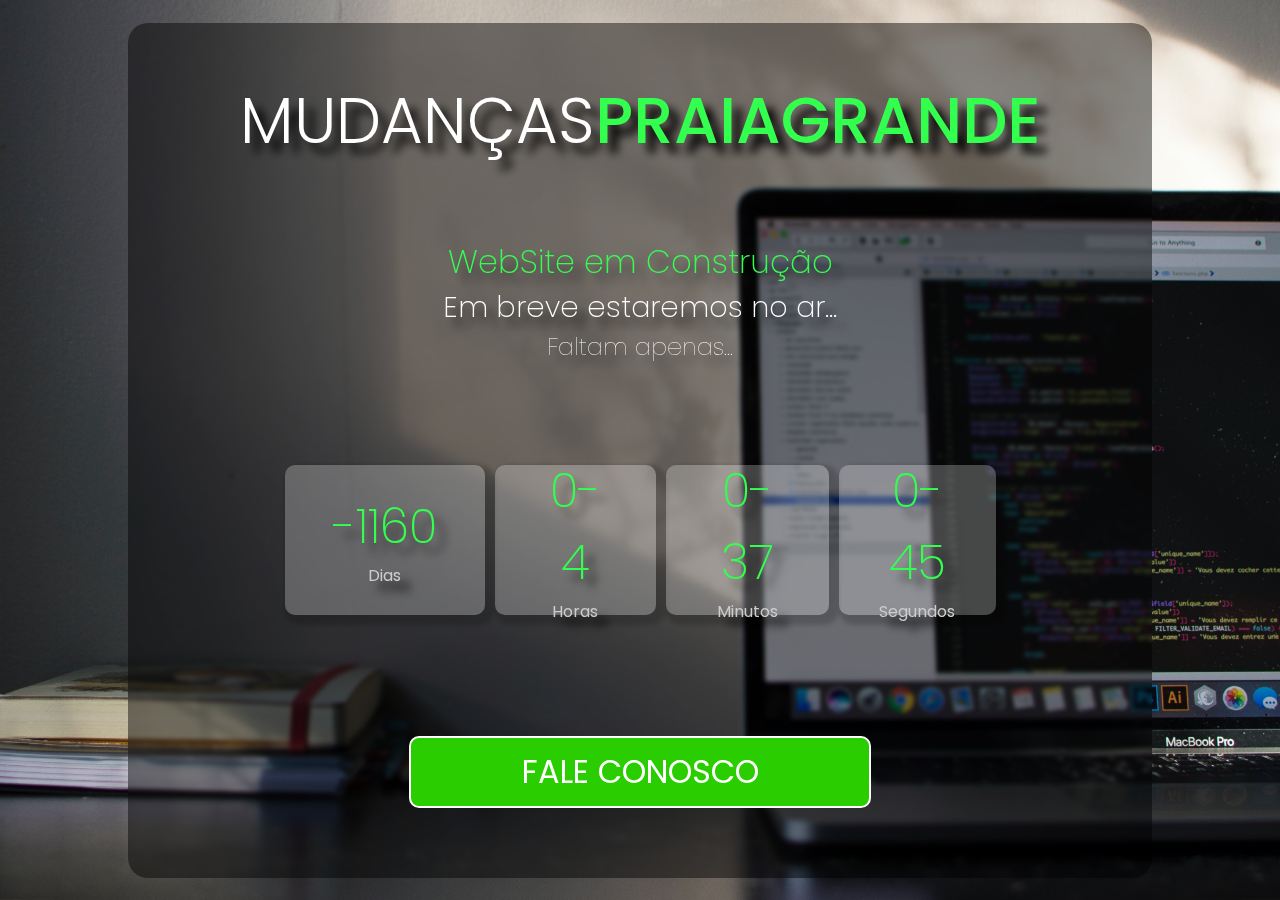
==== commit 4bce3a63: "UpDate202305271208" ====
--- a/countdowntimer/index.html
+++ b/countdowntimer/index.html
@@ -4,32 +4,38 @@
     <meta charset="UTF-8">
     <meta http-equiv="X-UA-Compatible" content="IE=edge">
     <meta name="viewport" content="width=device-width, initial-scale=1.0">
-    <title>Mudanças Praia Grande | A Melhor da Região</title>
-    <meta name="description" content="Procurando uma empresa de mudanças e carretos em Praia Grande? A Mudanças Praia Grande é especializada em soluções completas para suas necessidades de transporte de cargas. Com mais de 10 anos de experiência, oferecemos serviços personalizados, segurança, pontualidade e uma equipe dedicada. Realizamos mudanças residenciais e comerciais, além de oferecer carretos e serviços de embalagem. Nossa prioridade é garantir a proteção dos seus pertences durante todo o processo. Contate-nos agora mesmo para uma mudança tranquila e sem estresse em Praia Grande.">
-    <meta name="keywords" content="Mudanças Praia Grande, Empresa de mudanças em Praia Grande, Mudanças residenciais em Praia Grande, Carretos em Praia Grande Transportadora em Praia Grande, Serviços de mudança em Praia Grande, Mudanças comerciais em Praia Grande, Transporte de cargas em Praia Grande, Mudanças e carretos em Praia Grande, Mudanças seguras em Praia Grande">
+
+    <title>Mudanças em Praia Grande & Carretos em Praia Grande</title>
+    
+    <meta name="description" content="Procurando uma empresa de mudanças e carretos em Praia Grande? A Mudanças Praia Grande é especializada em soluções completas para suas necessidades de transporte de cargas. Possuimos larga experiência em mudanças carretos e transportes, oferecemos serviços personalizados, com segurança, pontualidade e uma equipe dedicada.">  
+ 
+    <meta name="keywords" content="Mudanças Praia Grande,  Carretos em Praia Grande, Transportadora em Praia Grande, Serviços de mudança, Mudanças comerciais, Transporte de cargas em Praia Grande, Mudanças e carretos em Praia Grande e região, Empresa de mudanças em Praia Grande.">
+
     <meta name="generator" content="HTML5, CSS3, JavaScript">
     <meta name="author" content="Henrique Teixeira | HT WebSitesBuilder">
     <meta name="robots" content="noindex, nofollow">
     <meta name="googlebot" content="noindex, nofollow">  
     <meta name="google-site-verification" content="YlnIyxxKNTaNd-IC_TfO19TKPuq7UjPzhPMNvKxjE3g">  
-    <link rel="sitemap" type="application/xml" href="sitemap.xml">
-    <!-- <link rel="canonical" href="https://mudancaspraiagrande.com.br/">      -->
+    <link rel="sitemap" type="application/xml" href="sitemap.html">
+    <!-- <link rel="canonical" href="https://mudancaspraiagrande.com.br/"> -->
     <!-- Google Tag Manager (noscript) -->
     <noscript><iframe src="https://www.googletagmanager.com/ns.html?id=GTM-PCWRWW3" height="0" width="0" style="display:none;visibility:hidden"></iframe></noscript>
     <!-- End Google Tag Manager (noscript) -->
-    <meta property="og:title" content="Mudanças Praia Grande | A Melhor da Região">
-    <meta property="og:description" content="">
+    
+    <meta property="og:title" content="Mudanças em Praia Grande & Carretos em Praia Grande">
+    <meta property="og:description" content="Procurando uma empresa de mudanças e carretos em Praia Grande? A Mudanças Praia Grande é especializada em soluções completas para suas necessidades de transporte de cargas. Possuimos larga experiência em mudanças carretos e transportes, oferecemos serviços personalizados, com segurança, pontualidade e uma equipe dedicada.">
     <meta property="og:type" content="website">
     <meta property="og:url" content="https://www.mudancaspraiagrande.com.br">
-    <meta property="og:image" content="https://www.mudancaspraiagrande.com.br/img-home.jpg">
+    <meta property="og:image" content="">
+
     <meta name="twitter:card" content="summary_large_image">
-    <meta name="twitter:title" content="Mudanças Praia Grande | A Melhor da Região">
-    <meta name="twitter:description" content="Descrição da página">
-    <meta name="twitter:image" content="https://www.mudancaspraiagrande.com.br/imagem.jpg">    
+    <meta name="twitter:title" content="Mudanças em Praia Grande & Carretos em Praia Grande">
+    <meta name="twitter:description" content="Procurando uma empresa de mudanças e carretos em Praia Grande? A Mudanças Praia Grande é especializada em soluções completas para suas necessidades de transporte de cargas. Possuimos larga experiência em mudanças carretos e transportes, oferecemos serviços personalizados, com segurança, pontualidade e uma equipe dedicada.">
+    <meta name="twitter:image" content="">
+    
+    <link rel="stylesheet" href="https://cdnjs.cloudflare.com/ajax/libs/font-awesome/6.4.0/css/all.min.css">
     <link rel="shortcut icon" href="img/favicon.ico" type="image/x-icon">
-    <link rel="stylesheet" href="../css/mediaqueries.css">
     <link rel="stylesheet" href="../css/countdowntimer.css">
-    <link rel="stylesheet" href="https://cdnjs.cloudflare.com/ajax/libs/font-awesome/6.4.0/css/all.min.css">
 </head>
 <body>
 <!--
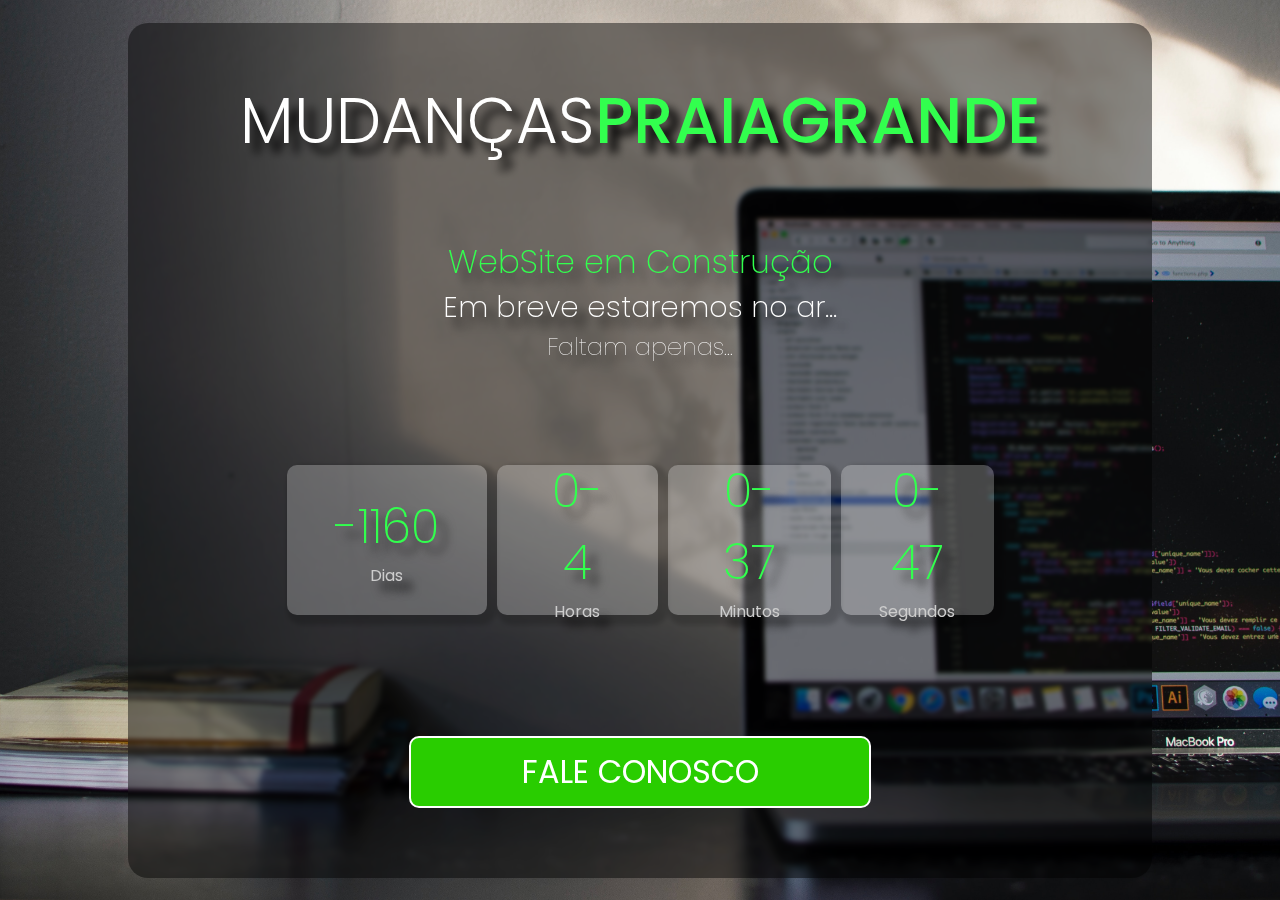
==== commit 26bd3c09: "UpDate202306010024" ====
--- a/countdowntimer/index.html
+++ b/countdowntimer/index.html
@@ -4,35 +4,27 @@
     <meta charset="UTF-8">
     <meta http-equiv="X-UA-Compatible" content="IE=edge">
     <meta name="viewport" content="width=device-width, initial-scale=1.0">
-
     <title>Mudanças em Praia Grande & Carretos em Praia Grande</title>
-    
     <meta name="description" content="Procurando uma empresa de mudanças e carretos em Praia Grande? A Mudanças Praia Grande é especializada em soluções completas para suas necessidades de transporte de cargas. Possuimos larga experiência em mudanças carretos e transportes, oferecemos serviços personalizados, com segurança, pontualidade e uma equipe dedicada.">  
- 
     <meta name="keywords" content="Mudanças Praia Grande,  Carretos em Praia Grande, Transportadora em Praia Grande, Serviços de mudança, Mudanças comerciais, Transporte de cargas em Praia Grande, Mudanças e carretos em Praia Grande e região, Empresa de mudanças em Praia Grande.">
-
     <meta name="generator" content="HTML5, CSS3, JavaScript">
     <meta name="author" content="Henrique Teixeira | HT WebSitesBuilder">
     <meta name="robots" content="noindex, nofollow">
     <meta name="googlebot" content="noindex, nofollow">  
     <meta name="google-site-verification" content="YlnIyxxKNTaNd-IC_TfO19TKPuq7UjPzhPMNvKxjE3g">  
     <link rel="sitemap" type="application/xml" href="sitemap.html">
-    <!-- <link rel="canonical" href="https://mudancaspraiagrande.com.br/"> -->
     <!-- Google Tag Manager (noscript) -->
     <noscript><iframe src="https://www.googletagmanager.com/ns.html?id=GTM-PCWRWW3" height="0" width="0" style="display:none;visibility:hidden"></iframe></noscript>
     <!-- End Google Tag Manager (noscript) -->
-    
     <meta property="og:title" content="Mudanças em Praia Grande & Carretos em Praia Grande">
     <meta property="og:description" content="Procurando uma empresa de mudanças e carretos em Praia Grande? A Mudanças Praia Grande é especializada em soluções completas para suas necessidades de transporte de cargas. Possuimos larga experiência em mudanças carretos e transportes, oferecemos serviços personalizados, com segurança, pontualidade e uma equipe dedicada.">
     <meta property="og:type" content="website">
-    <meta property="og:url" content="https://www.mudancaspraiagrande.com.br">
+    <meta property="og:url" content="https://mudancaspraiagrande.com.br">
     <meta property="og:image" content="">
-
     <meta name="twitter:card" content="summary_large_image">
     <meta name="twitter:title" content="Mudanças em Praia Grande & Carretos em Praia Grande">
     <meta name="twitter:description" content="Procurando uma empresa de mudanças e carretos em Praia Grande? A Mudanças Praia Grande é especializada em soluções completas para suas necessidades de transporte de cargas. Possuimos larga experiência em mudanças carretos e transportes, oferecemos serviços personalizados, com segurança, pontualidade e uma equipe dedicada.">
     <meta name="twitter:image" content="">
-    
     <link rel="stylesheet" href="https://cdnjs.cloudflare.com/ajax/libs/font-awesome/6.4.0/css/all.min.css">
     <link rel="shortcut icon" href="img/favicon.ico" type="image/x-icon">
     <link rel="stylesheet" href="../css/countdowntimer.css">
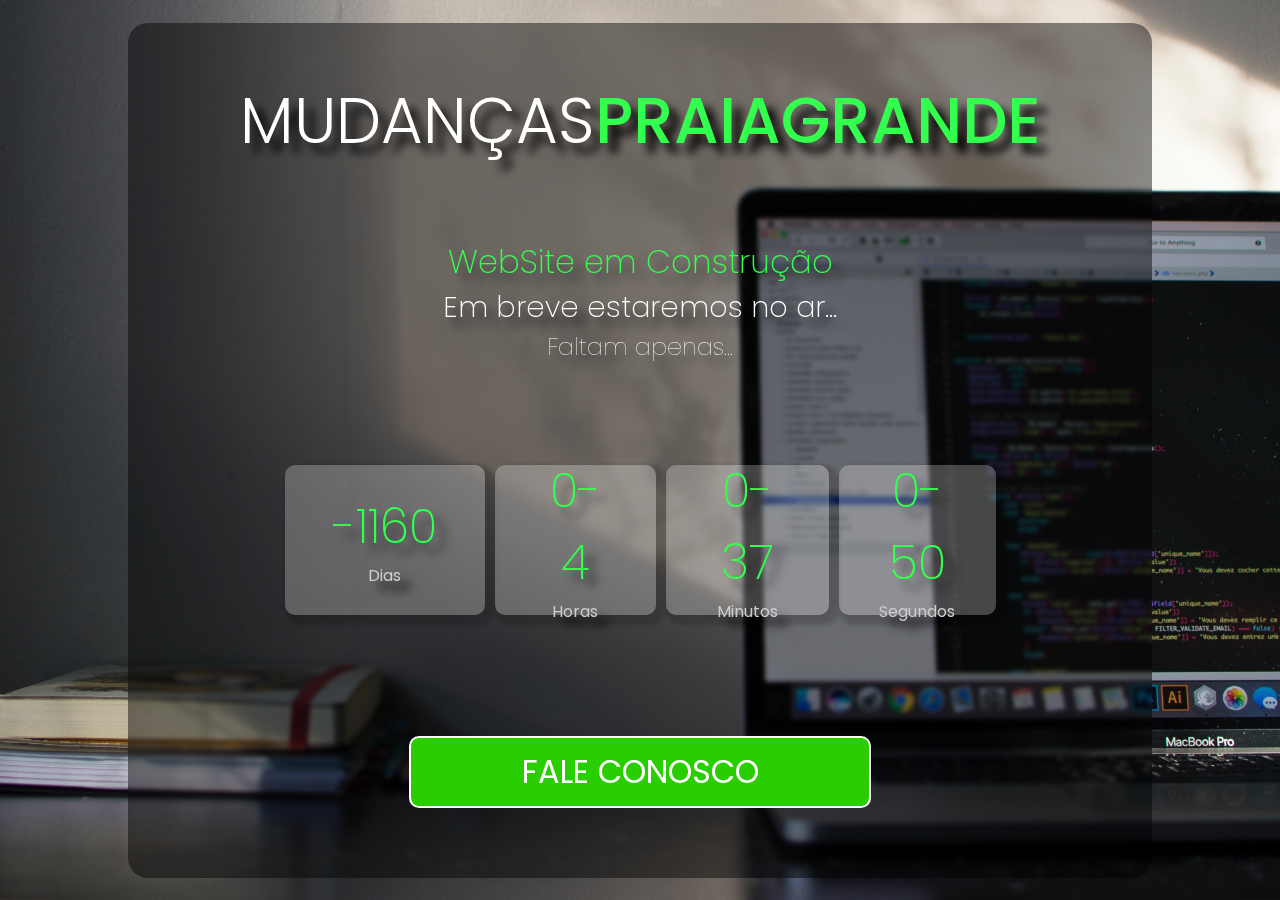
==== commit bb3e65b0: "update202306010046" ====
--- a/countdowntimer/index.html
+++ b/countdowntimer/index.html
@@ -6,7 +6,8 @@
     <meta name="viewport" content="width=device-width, initial-scale=1.0">
     <title>Mudanças em Praia Grande & Carretos em Praia Grande</title>
     <meta name="description" content="Procurando uma empresa de mudanças e carretos em Praia Grande? A Mudanças Praia Grande é especializada em soluções completas para suas necessidades de transporte de cargas. Possuimos larga experiência em mudanças carretos e transportes, oferecemos serviços personalizados, com segurança, pontualidade e uma equipe dedicada.">  
-    <meta name="keywords" content="Mudanças Praia Grande,  Carretos em Praia Grande, Transportadora em Praia Grande, Serviços de mudança, Mudanças comerciais, Transporte de cargas em Praia Grande, Mudanças e carretos em Praia Grande e região, Empresa de mudanças em Praia Grande.">
+    <meta name="keywords" content="Mudanças Praia Grande, Mudanças em 
+    praia Grande, Carretos em Praia Grande, Transportadora em Praia Grande, Serviços de mudança em Praia Grande, Mudanças comerciais em Praia Grande, Transporte de cargas em Praia Grande, Mudanças e carretos em Praia Grande e região, Empresa de mudanças em Praia Grande.">
     <meta name="generator" content="HTML5, CSS3, JavaScript">
     <meta name="author" content="Henrique Teixeira | HT WebSitesBuilder">
     <meta name="robots" content="noindex, nofollow">
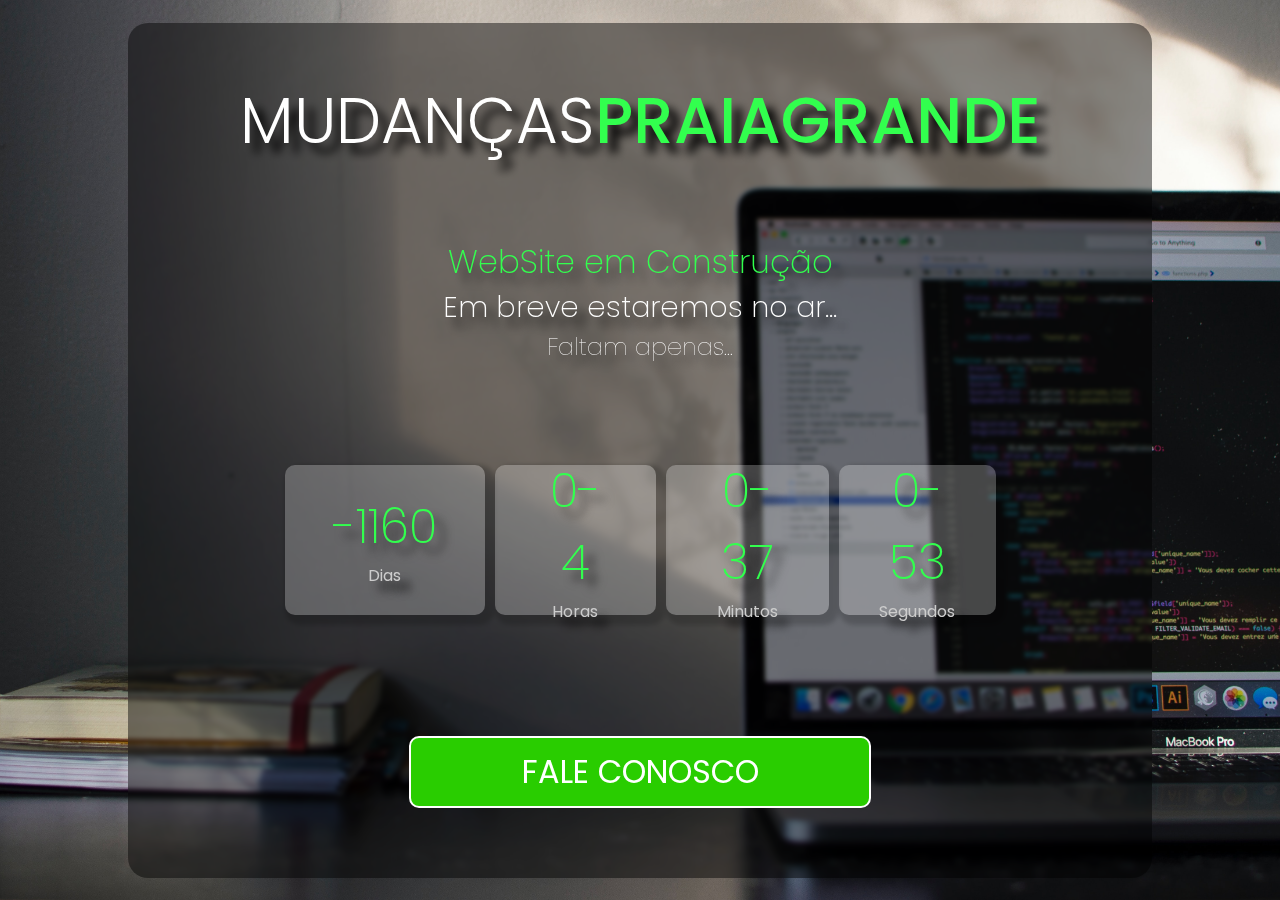
==== commit ea5b5f7d: "UpDate202306022209" ====
--- a/countdowntimer/index.html
+++ b/countdowntimer/index.html
@@ -5,9 +5,9 @@
     <meta http-equiv="X-UA-Compatible" content="IE=edge">
     <meta name="viewport" content="width=device-width, initial-scale=1.0">
     <title>Mudanças em Praia Grande & Carretos em Praia Grande</title>
-    <meta name="description" content="Procurando uma empresa de mudanças e carretos em Praia Grande? A Mudanças Praia Grande é especializada em soluções completas para suas necessidades de transporte de cargas. Possuimos larga experiência em mudanças carretos e transportes, oferecemos serviços personalizados, com segurança, pontualidade e uma equipe dedicada.">  
+    <meta name="description" content="A Mudanças Praia Grande é especializada em soluções completas para suas necessidades de transporte de cargas. Possuimos larga experiência em mudanças carretos e transportes, oferecemos serviços personalizados, com segurança, pontualidade e uma equipe dedicada.">  
     <meta name="keywords" content="Mudanças Praia Grande, Mudanças em 
-    praia Grande, Carretos em Praia Grande, Transportadora em Praia Grande, Serviços de mudança em Praia Grande, Mudanças comerciais em Praia Grande, Transporte de cargas em Praia Grande, Mudanças e carretos em Praia Grande e região, Empresa de mudanças em Praia Grande.">
+    praia Grande, Carretos em Praia Grande, Serviços de mudança em Praia Grande, Mudanças comerciais em Praia Grande, Mudanças e carretos em Praia Grande e região, Empresa de mudanças em Praia Grande.">
     <meta name="generator" content="HTML5, CSS3, JavaScript">
     <meta name="author" content="Henrique Teixeira | HT WebSitesBuilder">
     <meta name="robots" content="noindex, nofollow">
@@ -18,14 +18,14 @@
     <noscript><iframe src="https://www.googletagmanager.com/ns.html?id=GTM-PCWRWW3" height="0" width="0" style="display:none;visibility:hidden"></iframe></noscript>
     <!-- End Google Tag Manager (noscript) -->
     <meta property="og:title" content="Mudanças em Praia Grande & Carretos em Praia Grande">
-    <meta property="og:description" content="Procurando uma empresa de mudanças e carretos em Praia Grande? A Mudanças Praia Grande é especializada em soluções completas para suas necessidades de transporte de cargas. Possuimos larga experiência em mudanças carretos e transportes, oferecemos serviços personalizados, com segurança, pontualidade e uma equipe dedicada.">
+    <meta property="og:description" content="A Mudanças Praia Grande é especializada em soluções completas para suas necessidades de transporte de cargas. Possuimos larga experiência em mudanças carretos e transportes, oferecemos serviços personalizados, com segurança, pontualidade e uma equipe dedicada.">
     <meta property="og:type" content="website">
     <meta property="og:url" content="https://mudancaspraiagrande.com.br">
-    <meta property="og:image" content="">
+        <!--  <meta property="og:image" content="">  -->
     <meta name="twitter:card" content="summary_large_image">
     <meta name="twitter:title" content="Mudanças em Praia Grande & Carretos em Praia Grande">
-    <meta name="twitter:description" content="Procurando uma empresa de mudanças e carretos em Praia Grande? A Mudanças Praia Grande é especializada em soluções completas para suas necessidades de transporte de cargas. Possuimos larga experiência em mudanças carretos e transportes, oferecemos serviços personalizados, com segurança, pontualidade e uma equipe dedicada.">
-    <meta name="twitter:image" content="">
+    <meta name="twitter:description" content="A Mudanças Praia Grande é especializada em soluções completas para suas necessidades de transporte de cargas. Possuimos larga experiência em mudanças carretos e transportes, oferecemos serviços personalizados, com segurança, pontualidade e uma equipe dedicada.">
+        <!--  <meta name="twitter:image" content="">       -->
     <link rel="stylesheet" href="https://cdnjs.cloudflare.com/ajax/libs/font-awesome/6.4.0/css/all.min.css">
     <link rel="shortcut icon" href="img/favicon.ico" type="image/x-icon">
     <link rel="stylesheet" href="../css/countdowntimer.css">
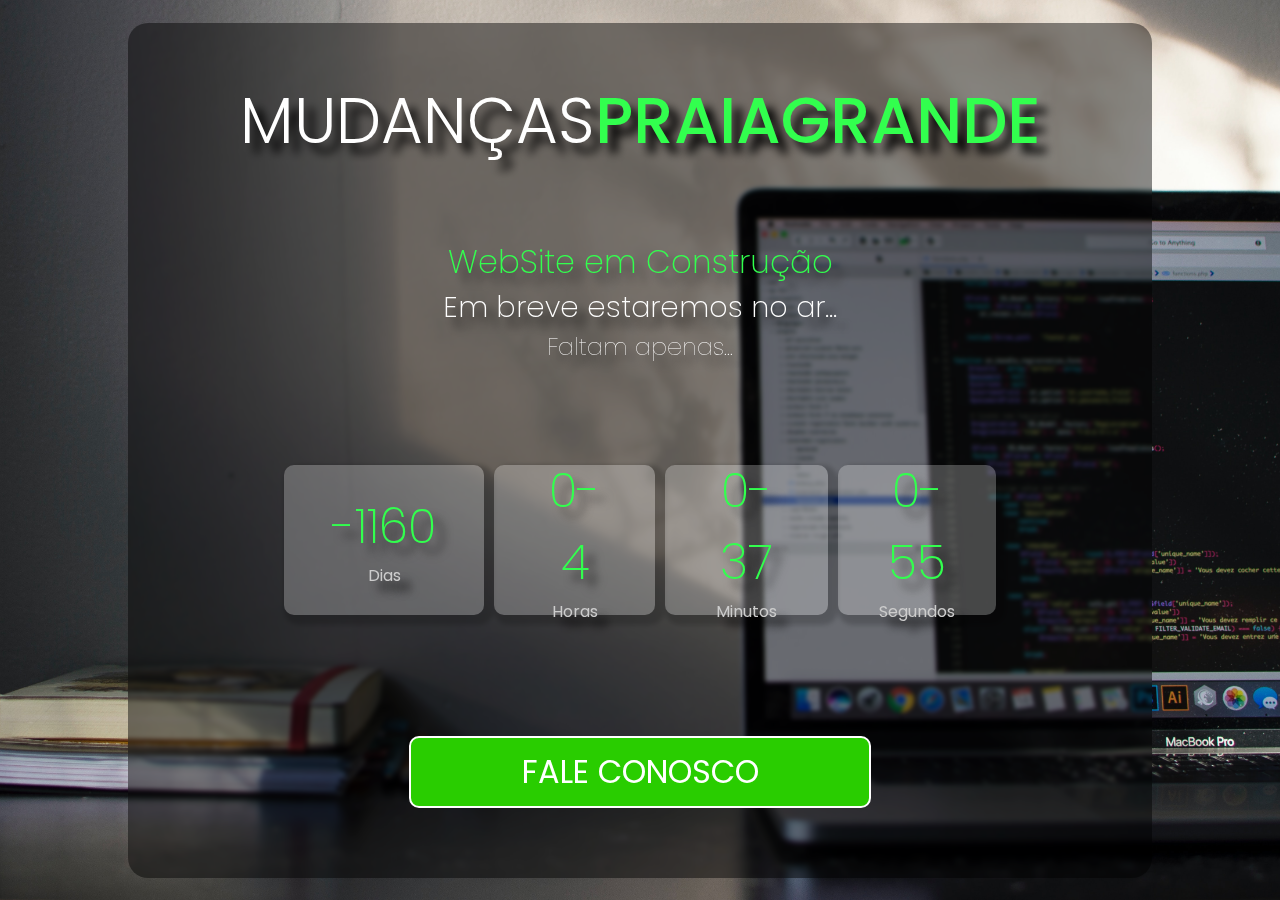
==== commit 25fd50aa: "UPDate202306030044" ====
--- a/countdowntimer/index.html
+++ b/countdowntimer/index.html
@@ -5,38 +5,11 @@
     <meta http-equiv="X-UA-Compatible" content="IE=edge">
     <meta name="viewport" content="width=device-width, initial-scale=1.0">
     <title>Mudanças em Praia Grande & Carretos em Praia Grande</title>
-    <meta name="description" content="A Mudanças Praia Grande é especializada em soluções completas para suas necessidades de transporte de cargas. Possuimos larga experiência em mudanças carretos e transportes, oferecemos serviços personalizados, com segurança, pontualidade e uma equipe dedicada.">  
-    <meta name="keywords" content="Mudanças Praia Grande, Mudanças em 
-    praia Grande, Carretos em Praia Grande, Serviços de mudança em Praia Grande, Mudanças comerciais em Praia Grande, Mudanças e carretos em Praia Grande e região, Empresa de mudanças em Praia Grande.">
-    <meta name="generator" content="HTML5, CSS3, JavaScript">
-    <meta name="author" content="Henrique Teixeira | HT WebSitesBuilder">
-    <meta name="robots" content="noindex, nofollow">
-    <meta name="googlebot" content="noindex, nofollow">  
-    <meta name="google-site-verification" content="YlnIyxxKNTaNd-IC_TfO19TKPuq7UjPzhPMNvKxjE3g">  
-    <link rel="sitemap" type="application/xml" href="sitemap.html">
-    <!-- Google Tag Manager (noscript) -->
-    <noscript><iframe src="https://www.googletagmanager.com/ns.html?id=GTM-PCWRWW3" height="0" width="0" style="display:none;visibility:hidden"></iframe></noscript>
-    <!-- End Google Tag Manager (noscript) -->
-    <meta property="og:title" content="Mudanças em Praia Grande & Carretos em Praia Grande">
-    <meta property="og:description" content="A Mudanças Praia Grande é especializada em soluções completas para suas necessidades de transporte de cargas. Possuimos larga experiência em mudanças carretos e transportes, oferecemos serviços personalizados, com segurança, pontualidade e uma equipe dedicada.">
-    <meta property="og:type" content="website">
-    <meta property="og:url" content="https://mudancaspraiagrande.com.br">
-        <!--  <meta property="og:image" content="">  -->
-    <meta name="twitter:card" content="summary_large_image">
-    <meta name="twitter:title" content="Mudanças em Praia Grande & Carretos em Praia Grande">
-    <meta name="twitter:description" content="A Mudanças Praia Grande é especializada em soluções completas para suas necessidades de transporte de cargas. Possuimos larga experiência em mudanças carretos e transportes, oferecemos serviços personalizados, com segurança, pontualidade e uma equipe dedicada.">
-        <!--  <meta name="twitter:image" content="">       -->
     <link rel="stylesheet" href="https://cdnjs.cloudflare.com/ajax/libs/font-awesome/6.4.0/css/all.min.css">
     <link rel="shortcut icon" href="img/favicon.ico" type="image/x-icon">
     <link rel="stylesheet" href="../css/countdowntimer.css">
 </head>
 <body>
-<!--
-    <Video autoplay loop muted plays-inline class="backvideo">
-        <source src="video/count-video.mp4" type="video/mp4">
-    </Video>
--->
-  
     <div class="container">
         <!--  <img src="#" alt="logo-mudpragran">  -->
         <h1>Mudanças<span>PraiaGrande</span></h1>
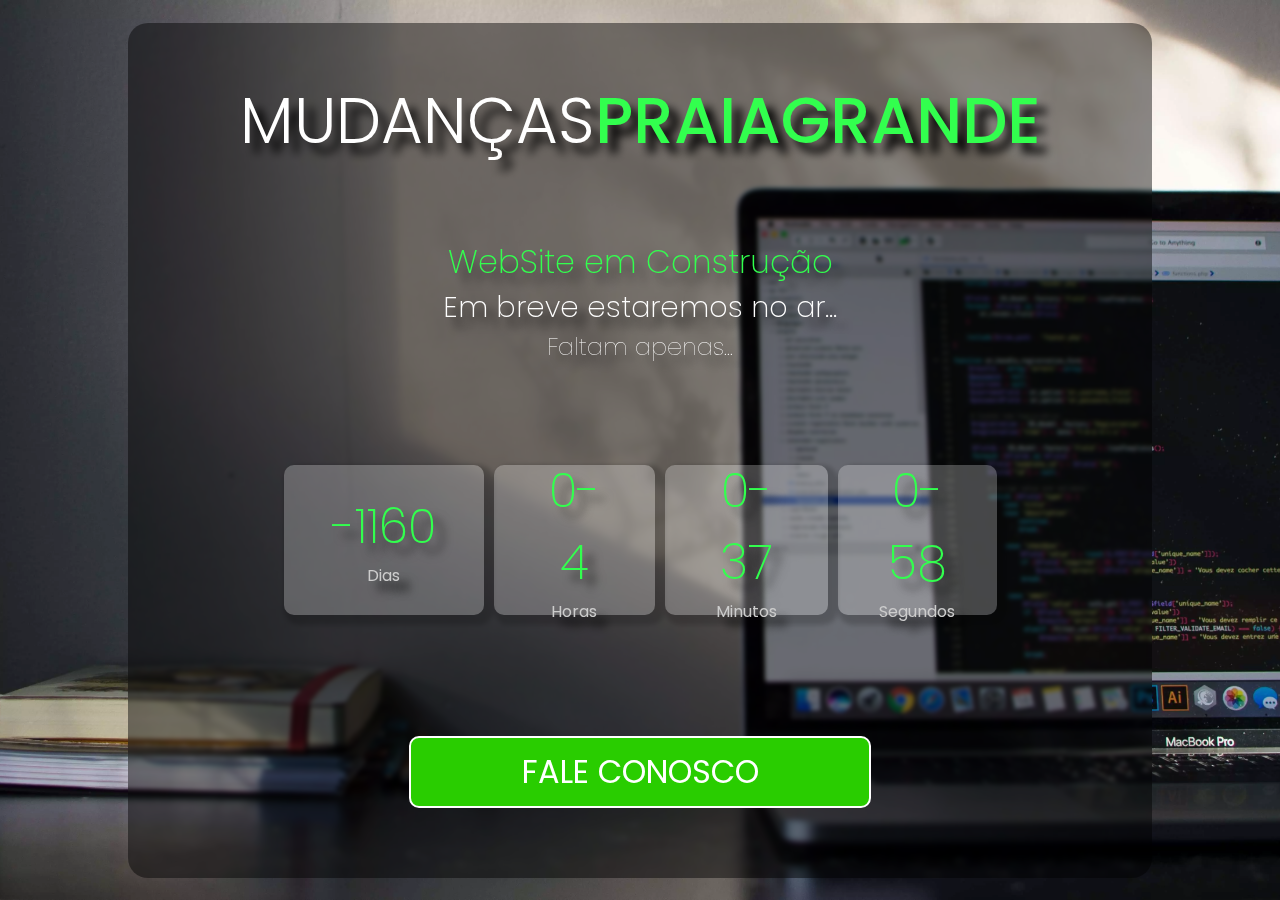
==== commit f7bce343: "UpDate2023060104" ====
--- a/countdowntimer/index.html
+++ b/countdowntimer/index.html
@@ -6,7 +6,7 @@
     <meta name="viewport" content="width=device-width, initial-scale=1.0">
     <title>Mudanças em Praia Grande & Carretos em Praia Grande</title>
     <link rel="stylesheet" href="https://cdnjs.cloudflare.com/ajax/libs/font-awesome/6.4.0/css/all.min.css">
-    <link rel="shortcut icon" href="img/favicon.ico" type="image/x-icon">
+    <link rel="shortcut icon" href="../img/favicon.ico" type="image/x-icon">
     <link rel="stylesheet" href="../css/countdowntimer.css">
 </head>
 <body>
--- a/css/countdowntimer.css
+++ b/css/countdowntimer.css
@@ -13,7 +13,7 @@
     transition: all .3s ease;    
 }
 body{ 
-    background: url(../img/bg-count.jpg);
+    background: url(../img/bg-count.webp);
     background-size: cover;
     background-repeat: no-repeat;
     background-position: center;
